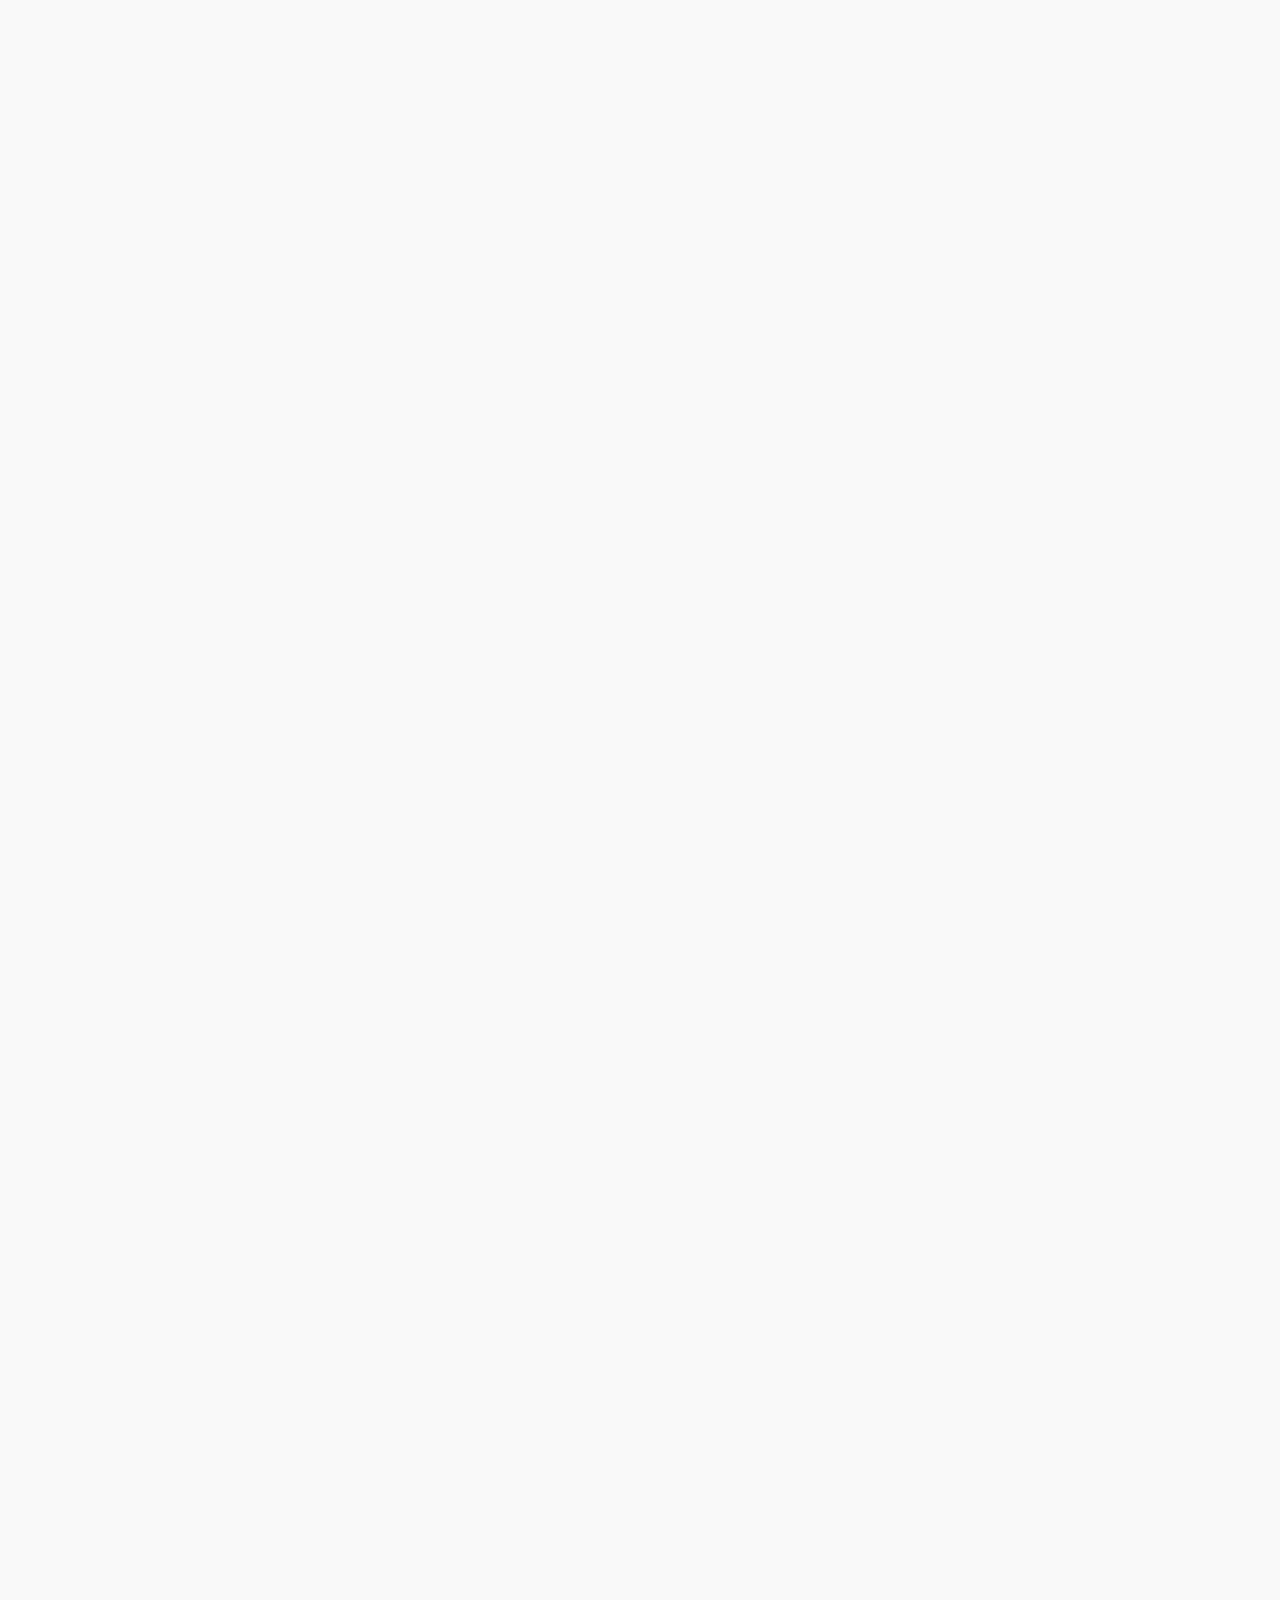
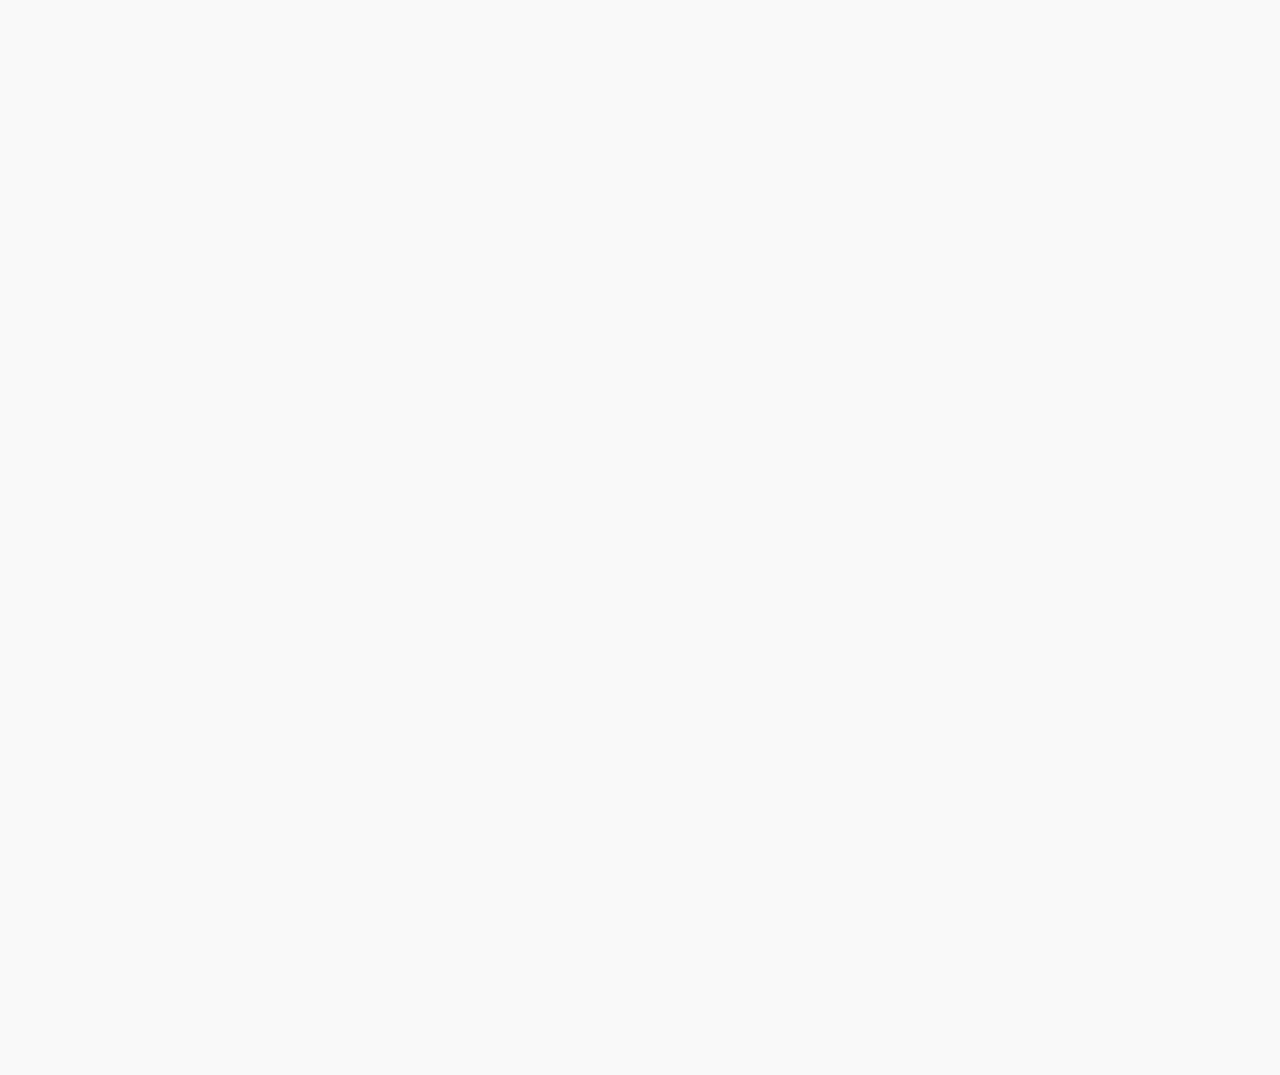
==== index.html @ 4d065728 "add" ====
<!DOCTYPE html>
<html lang="en-US">
<head>
	<meta charset="UTF-8">
			<title>vicky</title>
		<meta name="viewport" content="width=device-width, initial-scale=1">
<meta name="robots" content="max-image-preview:large">
<title>vicky</title>
<link rel="alternate" type="application/rss+xml" title="vicky &raquo; Feed" href="https://digiweb.pages.dev/feed/">
<link rel="alternate" type="application/rss+xml" title="vicky &raquo; Comments Feed" href="https://digiweb.pages.dev/comments/feed/">
<link rel="alternate" type="application/rss+xml" title="vicky &raquo; Sample Page Comments Feed" href="https://digiweb.pages.dev/sample-page/feed/">
<script>
window._wpemojiSettings = {"baseUrl":"https:\/\/s.w.org\/images\/core\/emoji\/14.0.0\/72x72\/","ext":".png","svgUrl":"https:\/\/s.w.org\/images\/core\/emoji\/14.0.0\/svg\/","svgExt":".svg","source":{"concatemoji":"https:\/\/digiweb.pages.dev\/wp-includes\/js\/wp-emoji-release.min.js?ver=6.4.3"}};
/*! This file is auto-generated */
!function(i,n){var o,s,e;function c(e){try{var t={supportTests:e,timestamp:(new Date).valueOf()};sessionStorage.setItem(o,JSON.stringify(t))}catch(e){}}function p(e,t,n){e.clearRect(0,0,e.canvas.width,e.canvas.height),e.fillText(t,0,0);var t=new Uint32Array(e.getImageData(0,0,e.canvas.width,e.canvas.height).data),r=(e.clearRect(0,0,e.canvas.width,e.canvas.height),e.fillText(n,0,0),new Uint32Array(e.getImageData(0,0,e.canvas.width,e.canvas.height).data));return t.every(function(e,t){return e===r[t]})}function u(e,t,n){switch(t){case"flag":return n(e,"🏳️‍⚧️","🏳️​⚧️")?!1:!n(e,"🇺🇳","🇺​🇳")&&!n(e,"🏴󠁧󠁢󠁥󠁮󠁧󠁿","🏴​󠁧​󠁢​󠁥​󠁮​󠁧​󠁿");case"emoji":return!n(e,"🫱🏻‍🫲🏿","🫱🏻​🫲🏿")}return!1}function f(e,t,n){var r="undefined"!=typeof WorkerGlobalScope&&self instanceof WorkerGlobalScope?new OffscreenCanvas(300,150):i.createElement("canvas"),a=r.getContext("2d",{willReadFrequently:!0}),o=(a.textBaseline="top",a.font="600 32px Arial",{});return e.forEach(function(e){o[e]=t(a,e,n)}),o}function t(e){var t=i.createElement("script");t.src=e,t.defer=!0,i.head.appendChild(t)}"undefined"!=typeof Promise&&(o="wpEmojiSettingsSupports",s=["flag","emoji"],n.supports={everything:!0,everythingExceptFlag:!0},e=new Promise(function(e){i.addEventListener("DOMContentLoaded",e,{once:!0})}),new Promise(function(t){var n=function(){try{var e=JSON.parse(sessionStorage.getItem(o));if("object"==typeof e&&"number"==typeof e.timestamp&&(new Date).valueOf()<e.timestamp+604800&&"object"==typeof e.supportTests)return e.supportTests}catch(e){}return null}();if(!n){if("undefined"!=typeof Worker&&"undefined"!=typeof OffscreenCanvas&&"undefined"!=typeof URL&&URL.createObjectURL&&"undefined"!=typeof Blob)try{var e="postMessage("+f.toString()+"("+[JSON.stringify(s),u.toString(),p.toString()].join(",")+"));",r=new Blob([e],{type:"text/javascript"}),a=new Worker(URL.createObjectURL(r),{name:"wpTestEmojiSupports"});return void(a.onmessage=function(e){c(n=e.data),a.terminate(),t(n)})}catch(e){}c(n=f(s,u,p))}t(n)}).then(function(e){for(var t in e)n.supports[t]=e[t],n.supports.everything=n.supports.everything&&n.supports[t],"flag"!==t&&(n.supports.everythingExceptFlag=n.supports.everythingExceptFlag&&n.supports[t]);n.supports.everythingExceptFlag=n.supports.everythingExceptFlag&&!n.supports.flag,n.DOMReady=!1,n.readyCallback=function(){n.DOMReady=!0}}).then(function(){return e}).then(function(){var e;n.supports.everything||(n.readyCallback(),(e=n.source||{}).concatemoji?t(e.concatemoji):e.wpemoji&&e.twemoji&&(t(e.twemoji),t(e.wpemoji)))}))}((window,document),window._wpemojiSettings);
</script>
<style id="wp-emoji-styles-inline-css">img.wp-smiley, img.emoji {
		display: inline !important;
		border: none !important;
		box-shadow: none !important;
		height: 1em !important;
		width: 1em !important;
		margin: 0 0.07em !important;
		vertical-align: -0.1em !important;
		background: none !important;
		padding: 0 !important;
	}</style>
<style id="wp-block-library-inline-css">:root{--wp-admin-theme-color:#007cba;--wp-admin-theme-color--rgb:0,124,186;--wp-admin-theme-color-darker-10:#006ba1;--wp-admin-theme-color-darker-10--rgb:0,107,161;--wp-admin-theme-color-darker-20:#005a87;--wp-admin-theme-color-darker-20--rgb:0,90,135;--wp-admin-border-width-focus:2px;--wp-block-synced-color:#7a00df;--wp-block-synced-color--rgb:122,0,223}@media (min-resolution:192dpi){:root{--wp-admin-border-width-focus:1.5px}}.wp-element-button{cursor:pointer}:root{--wp--preset--font-size--normal:16px;--wp--preset--font-size--huge:42px}:root .has-very-light-gray-background-color{background-color:#eee}:root .has-very-dark-gray-background-color{background-color:#313131}:root .has-very-light-gray-color{color:#eee}:root .has-very-dark-gray-color{color:#313131}:root .has-vivid-green-cyan-to-vivid-cyan-blue-gradient-background{background:linear-gradient(135deg,#00d084,#0693e3)}:root .has-purple-crush-gradient-background{background:linear-gradient(135deg,#34e2e4,#4721fb 50%,#ab1dfe)}:root .has-hazy-dawn-gradient-background{background:linear-gradient(135deg,#faaca8,#dad0ec)}:root .has-subdued-olive-gradient-background{background:linear-gradient(135deg,#fafae1,#67a671)}:root .has-atomic-cream-gradient-background{background:linear-gradient(135deg,#fdd79a,#004a59)}:root .has-nightshade-gradient-background{background:linear-gradient(135deg,#330968,#31cdcf)}:root .has-midnight-gradient-background{background:linear-gradient(135deg,#020381,#2874fc)}.has-regular-font-size{font-size:1em}.has-larger-font-size{font-size:2.625em}.has-normal-font-size{font-size:var(--wp--preset--font-size--normal)}.has-huge-font-size{font-size:var(--wp--preset--font-size--huge)}.has-text-align-center{text-align:center}.has-text-align-left{text-align:left}.has-text-align-right{text-align:right}#end-resizable-editor-section{display:none}.aligncenter{clear:both}.items-justified-left{justify-content:flex-start}.items-justified-center{justify-content:center}.items-justified-right{justify-content:flex-end}.items-justified-space-between{justify-content:space-between}.screen-reader-text{clip:rect(1px,1px,1px,1px);word-wrap:normal!important;border:0;-webkit-clip-path:inset(50%);clip-path:inset(50%);height:1px;margin:-1px;overflow:hidden;padding:0;position:absolute;width:1px}.screen-reader-text:focus{clip:auto!important;background-color:#ddd;-webkit-clip-path:none;clip-path:none;color:#444;display:block;font-size:1em;height:auto;left:5px;line-height:normal;padding:15px 23px 14px;text-decoration:none;top:5px;width:auto;z-index:100000}html :where(.has-border-color){border-style:solid}html :where([style*=border-top-color]){border-top-style:solid}html :where([style*=border-right-color]){border-right-style:solid}html :where([style*=border-bottom-color]){border-bottom-style:solid}html :where([style*=border-left-color]){border-left-style:solid}html :where([style*=border-width]){border-style:solid}html :where([style*=border-top-width]){border-top-style:solid}html :where([style*=border-right-width]){border-right-style:solid}html :where([style*=border-bottom-width]){border-bottom-style:solid}html :where([style*=border-left-width]){border-left-style:solid}html :where(img[class*=wp-image-]){height:auto;max-width:100%}:where(figure){margin:0 0 1em}html :where(.is-position-sticky){--wp-admin--admin-bar--position-offset:var(--wp-admin--admin-bar--height,0px)}@media screen and (max-width:600px){html :where(.is-position-sticky){--wp-admin--admin-bar--position-offset:0px}}</style>
<style id="global-styles-inline-css">body{--wp--preset--color--black: #000000;--wp--preset--color--cyan-bluish-gray: #abb8c3;--wp--preset--color--white: #ffffff;--wp--preset--color--pale-pink: #f78da7;--wp--preset--color--vivid-red: #cf2e2e;--wp--preset--color--luminous-vivid-orange: #ff6900;--wp--preset--color--luminous-vivid-amber: #fcb900;--wp--preset--color--light-green-cyan: #7bdcb5;--wp--preset--color--vivid-green-cyan: #00d084;--wp--preset--color--pale-cyan-blue: #8ed1fc;--wp--preset--color--vivid-cyan-blue: #0693e3;--wp--preset--color--vivid-purple: #9b51e0;--wp--preset--color--base: #f9f9f9;--wp--preset--color--base-2: #ffffff;--wp--preset--color--contrast: #111111;--wp--preset--color--contrast-2: #636363;--wp--preset--color--contrast-3: #A4A4A4;--wp--preset--color--accent: #cfcabe;--wp--preset--color--accent-2: #c2a990;--wp--preset--color--accent-3: #d8613c;--wp--preset--color--accent-4: #b1c5a4;--wp--preset--color--accent-5: #b5bdbc;--wp--preset--gradient--vivid-cyan-blue-to-vivid-purple: linear-gradient(135deg,rgba(6,147,227,1) 0%,rgb(155,81,224) 100%);--wp--preset--gradient--light-green-cyan-to-vivid-green-cyan: linear-gradient(135deg,rgb(122,220,180) 0%,rgb(0,208,130) 100%);--wp--preset--gradient--luminous-vivid-amber-to-luminous-vivid-orange: linear-gradient(135deg,rgba(252,185,0,1) 0%,rgba(255,105,0,1) 100%);--wp--preset--gradient--luminous-vivid-orange-to-vivid-red: linear-gradient(135deg,rgba(255,105,0,1) 0%,rgb(207,46,46) 100%);--wp--preset--gradient--very-light-gray-to-cyan-bluish-gray: linear-gradient(135deg,rgb(238,238,238) 0%,rgb(169,184,195) 100%);--wp--preset--gradient--cool-to-warm-spectrum: linear-gradient(135deg,rgb(74,234,220) 0%,rgb(151,120,209) 20%,rgb(207,42,186) 40%,rgb(238,44,130) 60%,rgb(251,105,98) 80%,rgb(254,248,76) 100%);--wp--preset--gradient--blush-light-purple: linear-gradient(135deg,rgb(255,206,236) 0%,rgb(152,150,240) 100%);--wp--preset--gradient--blush-bordeaux: linear-gradient(135deg,rgb(254,205,165) 0%,rgb(254,45,45) 50%,rgb(107,0,62) 100%);--wp--preset--gradient--luminous-dusk: linear-gradient(135deg,rgb(255,203,112) 0%,rgb(199,81,192) 50%,rgb(65,88,208) 100%);--wp--preset--gradient--pale-ocean: linear-gradient(135deg,rgb(255,245,203) 0%,rgb(182,227,212) 50%,rgb(51,167,181) 100%);--wp--preset--gradient--electric-grass: linear-gradient(135deg,rgb(202,248,128) 0%,rgb(113,206,126) 100%);--wp--preset--gradient--midnight: linear-gradient(135deg,rgb(2,3,129) 0%,rgb(40,116,252) 100%);--wp--preset--gradient--gradient-1: linear-gradient(to bottom, #cfcabe 0%, #F9F9F9 100%);--wp--preset--gradient--gradient-2: linear-gradient(to bottom, #C2A990 0%, #F9F9F9 100%);--wp--preset--gradient--gradient-3: linear-gradient(to bottom, #D8613C 0%, #F9F9F9 100%);--wp--preset--gradient--gradient-4: linear-gradient(to bottom, #B1C5A4 0%, #F9F9F9 100%);--wp--preset--gradient--gradient-5: linear-gradient(to bottom, #B5BDBC 0%, #F9F9F9 100%);--wp--preset--gradient--gradient-6: linear-gradient(to bottom, #A4A4A4 0%, #F9F9F9 100%);--wp--preset--gradient--gradient-7: linear-gradient(to bottom, #cfcabe 50%, #F9F9F9 50%);--wp--preset--gradient--gradient-8: linear-gradient(to bottom, #C2A990 50%, #F9F9F9 50%);--wp--preset--gradient--gradient-9: linear-gradient(to bottom, #D8613C 50%, #F9F9F9 50%);--wp--preset--gradient--gradient-10: linear-gradient(to bottom, #B1C5A4 50%, #F9F9F9 50%);--wp--preset--gradient--gradient-11: linear-gradient(to bottom, #B5BDBC 50%, #F9F9F9 50%);--wp--preset--gradient--gradient-12: linear-gradient(to bottom, #A4A4A4 50%, #F9F9F9 50%);--wp--preset--font-size--small: 0.9rem;--wp--preset--font-size--medium: 1.05rem;--wp--preset--font-size--large: clamp(1.39rem, 1.39rem + ((1vw - 0.2rem) * 0.767), 1.85rem);--wp--preset--font-size--x-large: clamp(1.85rem, 1.85rem + ((1vw - 0.2rem) * 1.083), 2.5rem);--wp--preset--font-size--xx-large: clamp(2.5rem, 2.5rem + ((1vw - 0.2rem) * 1.283), 3.27rem);--wp--preset--font-family--body: "Inter", sans-serif;--wp--preset--font-family--heading: Cardo;--wp--preset--font-family--system-sans-serif: -apple-system, BlinkMacSystemFont, avenir next, avenir, segoe ui, helvetica neue, helvetica, Cantarell, Ubuntu, roboto, noto, arial, sans-serif;--wp--preset--font-family--system-serif: Iowan Old Style, Apple Garamond, Baskerville, Times New Roman, Droid Serif, Times, Source Serif Pro, serif, Apple Color Emoji, Segoe UI Emoji, Segoe UI Symbol;--wp--preset--spacing--10: 1rem;--wp--preset--spacing--20: min(1.5rem, 2vw);--wp--preset--spacing--30: min(2.5rem, 3vw);--wp--preset--spacing--40: min(4rem, 5vw);--wp--preset--spacing--50: min(6.5rem, 8vw);--wp--preset--spacing--60: min(10.5rem, 13vw);--wp--preset--shadow--natural: 6px 6px 9px rgba(0, 0, 0, 0.2);--wp--preset--shadow--deep: 12px 12px 50px rgba(0, 0, 0, 0.4);--wp--preset--shadow--sharp: 6px 6px 0px rgba(0, 0, 0, 0.2);--wp--preset--shadow--outlined: 6px 6px 0px -3px rgba(255, 255, 255, 1), 6px 6px rgba(0, 0, 0, 1);--wp--preset--shadow--crisp: 6px 6px 0px rgba(0, 0, 0, 1);}body { margin: 0;--wp--style--global--content-size: 620px;--wp--style--global--wide-size: 1280px; }.wp-site-blocks { padding-top: var(--wp--style--root--padding-top); padding-bottom: var(--wp--style--root--padding-bottom); }.has-global-padding { padding-right: var(--wp--style--root--padding-right); padding-left: var(--wp--style--root--padding-left); }.has-global-padding :where(.has-global-padding:not(.wp-block-block)) { padding-right: 0; padding-left: 0; }.has-global-padding > .alignfull { margin-right: calc(var(--wp--style--root--padding-right) * -1); margin-left: calc(var(--wp--style--root--padding-left) * -1); }.has-global-padding :where(.has-global-padding:not(.wp-block-block)) > .alignfull { margin-right: 0; margin-left: 0; }.has-global-padding > .alignfull:where(:not(.has-global-padding):not(.is-layout-flex):not(.is-layout-grid)) > :where([class*="wp-block-"]:not(.alignfull):not([class*="__"]),p,h1,h2,h3,h4,h5,h6,ul,ol) { padding-right: var(--wp--style--root--padding-right); padding-left: var(--wp--style--root--padding-left); }.has-global-padding :where(.has-global-padding) > .alignfull:where(:not(.has-global-padding)) > :where([class*="wp-block-"]:not(.alignfull):not([class*="__"]),p,h1,h2,h3,h4,h5,h6,ul,ol) { padding-right: 0; padding-left: 0; }.wp-site-blocks > .alignleft { float: left; margin-right: 2em; }.wp-site-blocks > .alignright { float: right; margin-left: 2em; }.wp-site-blocks > .aligncenter { justify-content: center; margin-left: auto; margin-right: auto; }:where(.wp-site-blocks) > * { margin-block-start: 1.2rem; margin-block-end: 0; }:where(.wp-site-blocks) > :first-child:first-child { margin-block-start: 0; }:where(.wp-site-blocks) > :last-child:last-child { margin-block-end: 0; }body { --wp--style--block-gap: 1.2rem; }:where(body .is-layout-flow)  > :first-child:first-child{margin-block-start: 0;}:where(body .is-layout-flow)  > :last-child:last-child{margin-block-end: 0;}:where(body .is-layout-flow)  > *{margin-block-start: 1.2rem;margin-block-end: 0;}:where(body .is-layout-constrained)  > :first-child:first-child{margin-block-start: 0;}:where(body .is-layout-constrained)  > :last-child:last-child{margin-block-end: 0;}:where(body .is-layout-constrained)  > *{margin-block-start: 1.2rem;margin-block-end: 0;}:where(body .is-layout-flex) {gap: 1.2rem;}:where(body .is-layout-grid) {gap: 1.2rem;}body .is-layout-flow > .alignleft{float: left;margin-inline-start: 0;margin-inline-end: 2em;}body .is-layout-flow > .alignright{float: right;margin-inline-start: 2em;margin-inline-end: 0;}body .is-layout-flow > .aligncenter{margin-left: auto !important;margin-right: auto !important;}body .is-layout-constrained > .alignleft{float: left;margin-inline-start: 0;margin-inline-end: 2em;}body .is-layout-constrained > .alignright{float: right;margin-inline-start: 2em;margin-inline-end: 0;}body .is-layout-constrained > .aligncenter{margin-left: auto !important;margin-right: auto !important;}body .is-layout-constrained > :where(:not(.alignleft):not(.alignright):not(.alignfull)){max-width: var(--wp--style--global--content-size);margin-left: auto !important;margin-right: auto !important;}body .is-layout-constrained > .alignwide{max-width: var(--wp--style--global--wide-size);}body .is-layout-flex{display: flex;}body .is-layout-flex{flex-wrap: wrap;align-items: center;}body .is-layout-flex > *{margin: 0;}body .is-layout-grid{display: grid;}body .is-layout-grid > *{margin: 0;}body{background-color: var(--wp--preset--color--base);color: var(--wp--preset--color--contrast);font-family: var(--wp--preset--font-family--body);font-size: var(--wp--preset--font-size--medium);font-style: normal;font-weight: 400;line-height: 1.55;--wp--style--root--padding-top: 0px;--wp--style--root--padding-right: var(--wp--preset--spacing--50);--wp--style--root--padding-bottom: 0px;--wp--style--root--padding-left: var(--wp--preset--spacing--50);}a:where(:not(.wp-element-button)){color: var(--wp--preset--color--contrast);text-decoration: underline;}a:where(:not(.wp-element-button)):hover{text-decoration: none;}h1, h2, h3, h4, h5, h6{color: var(--wp--preset--color--contrast);font-family: var(--wp--preset--font-family--heading);font-weight: 400;line-height: 1.2;}h1{font-size: var(--wp--preset--font-size--xx-large);line-height: 1.15;}h2{font-size: var(--wp--preset--font-size--x-large);}h3{font-size: var(--wp--preset--font-size--large);}h4{font-size: clamp(1.1rem, 1.1rem + ((1vw - 0.2rem) * 0.767), 1.5rem);}h5{font-size: var(--wp--preset--font-size--medium);}h6{font-size: var(--wp--preset--font-size--small);}.wp-element-button, .wp-block-button__link{background-color: var(--wp--preset--color--contrast);border-radius: .33rem;border-color: var(--wp--preset--color--contrast);border-width: 0;color: var(--wp--preset--color--base);font-family: inherit;font-size: var(--wp--preset--font-size--small);font-style: normal;font-weight: 500;line-height: inherit;padding-top: 0.6rem;padding-right: 1rem;padding-bottom: 0.6rem;padding-left: 1rem;text-decoration: none;}.wp-element-button:hover, .wp-block-button__link:hover{background-color: var(--wp--preset--color--contrast-2);border-color: var(--wp--preset--color--contrast-2);color: var(--wp--preset--color--base);}.wp-element-button:focus, .wp-block-button__link:focus{background-color: var(--wp--preset--color--contrast-2);border-color: var(--wp--preset--color--contrast-2);color: var(--wp--preset--color--base);outline-color: var(--wp--preset--color--contrast);outline-offset: 2px;outline-style: dotted;outline-width: 1px;}.wp-element-button:active, .wp-block-button__link:active{background-color: var(--wp--preset--color--contrast);color: var(--wp--preset--color--base);}.wp-element-caption, .wp-block-audio figcaption, .wp-block-embed figcaption, .wp-block-gallery figcaption, .wp-block-image figcaption, .wp-block-table figcaption, .wp-block-video figcaption{color: var(--wp--preset--color--contrast-2);font-family: var(--wp--preset--font-family--body);font-size: 0.8rem;}.has-black-color{color: var(--wp--preset--color--black) !important;}.has-cyan-bluish-gray-color{color: var(--wp--preset--color--cyan-bluish-gray) !important;}.has-white-color{color: var(--wp--preset--color--white) !important;}.has-pale-pink-color{color: var(--wp--preset--color--pale-pink) !important;}.has-vivid-red-color{color: var(--wp--preset--color--vivid-red) !important;}.has-luminous-vivid-orange-color{color: var(--wp--preset--color--luminous-vivid-orange) !important;}.has-luminous-vivid-amber-color{color: var(--wp--preset--color--luminous-vivid-amber) !important;}.has-light-green-cyan-color{color: var(--wp--preset--color--light-green-cyan) !important;}.has-vivid-green-cyan-color{color: var(--wp--preset--color--vivid-green-cyan) !important;}.has-pale-cyan-blue-color{color: var(--wp--preset--color--pale-cyan-blue) !important;}.has-vivid-cyan-blue-color{color: var(--wp--preset--color--vivid-cyan-blue) !important;}.has-vivid-purple-color{color: var(--wp--preset--color--vivid-purple) !important;}.has-base-color{color: var(--wp--preset--color--base) !important;}.has-base-2-color{color: var(--wp--preset--color--base-2) !important;}.has-contrast-color{color: var(--wp--preset--color--contrast) !important;}.has-contrast-2-color{color: var(--wp--preset--color--contrast-2) !important;}.has-contrast-3-color{color: var(--wp--preset--color--contrast-3) !important;}.has-accent-color{color: var(--wp--preset--color--accent) !important;}.has-accent-2-color{color: var(--wp--preset--color--accent-2) !important;}.has-accent-3-color{color: var(--wp--preset--color--accent-3) !important;}.has-accent-4-color{color: var(--wp--preset--color--accent-4) !important;}.has-accent-5-color{color: var(--wp--preset--color--accent-5) !important;}.has-black-background-color{background-color: var(--wp--preset--color--black) !important;}.has-cyan-bluish-gray-background-color{background-color: var(--wp--preset--color--cyan-bluish-gray) !important;}.has-white-background-color{background-color: var(--wp--preset--color--white) !important;}.has-pale-pink-background-color{background-color: var(--wp--preset--color--pale-pink) !important;}.has-vivid-red-background-color{background-color: var(--wp--preset--color--vivid-red) !important;}.has-luminous-vivid-orange-background-color{background-color: var(--wp--preset--color--luminous-vivid-orange) !important;}.has-luminous-vivid-amber-background-color{background-color: var(--wp--preset--color--luminous-vivid-amber) !important;}.has-light-green-cyan-background-color{background-color: var(--wp--preset--color--light-green-cyan) !important;}.has-vivid-green-cyan-background-color{background-color: var(--wp--preset--color--vivid-green-cyan) !important;}.has-pale-cyan-blue-background-color{background-color: var(--wp--preset--color--pale-cyan-blue) !important;}.has-vivid-cyan-blue-background-color{background-color: var(--wp--preset--color--vivid-cyan-blue) !important;}.has-vivid-purple-background-color{background-color: var(--wp--preset--color--vivid-purple) !important;}.has-base-background-color{background-color: var(--wp--preset--color--base) !important;}.has-base-2-background-color{background-color: var(--wp--preset--color--base-2) !important;}.has-contrast-background-color{background-color: var(--wp--preset--color--contrast) !important;}.has-contrast-2-background-color{background-color: var(--wp--preset--color--contrast-2) !important;}.has-contrast-3-background-color{background-color: var(--wp--preset--color--contrast-3) !important;}.has-accent-background-color{background-color: var(--wp--preset--color--accent) !important;}.has-accent-2-background-color{background-color: var(--wp--preset--color--accent-2) !important;}.has-accent-3-background-color{background-color: var(--wp--preset--color--accent-3) !important;}.has-accent-4-background-color{background-color: var(--wp--preset--color--accent-4) !important;}.has-accent-5-background-color{background-color: var(--wp--preset--color--accent-5) !important;}.has-black-border-color{border-color: var(--wp--preset--color--black) !important;}.has-cyan-bluish-gray-border-color{border-color: var(--wp--preset--color--cyan-bluish-gray) !important;}.has-white-border-color{border-color: var(--wp--preset--color--white) !important;}.has-pale-pink-border-color{border-color: var(--wp--preset--color--pale-pink) !important;}.has-vivid-red-border-color{border-color: var(--wp--preset--color--vivid-red) !important;}.has-luminous-vivid-orange-border-color{border-color: var(--wp--preset--color--luminous-vivid-orange) !important;}.has-luminous-vivid-amber-border-color{border-color: var(--wp--preset--color--luminous-vivid-amber) !important;}.has-light-green-cyan-border-color{border-color: var(--wp--preset--color--light-green-cyan) !important;}.has-vivid-green-cyan-border-color{border-color: var(--wp--preset--color--vivid-green-cyan) !important;}.has-pale-cyan-blue-border-color{border-color: var(--wp--preset--color--pale-cyan-blue) !important;}.has-vivid-cyan-blue-border-color{border-color: var(--wp--preset--color--vivid-cyan-blue) !important;}.has-vivid-purple-border-color{border-color: var(--wp--preset--color--vivid-purple) !important;}.has-base-border-color{border-color: var(--wp--preset--color--base) !important;}.has-base-2-border-color{border-color: var(--wp--preset--color--base-2) !important;}.has-contrast-border-color{border-color: var(--wp--preset--color--contrast) !important;}.has-contrast-2-border-color{border-color: var(--wp--preset--color--contrast-2) !important;}.has-contrast-3-border-color{border-color: var(--wp--preset--color--contrast-3) !important;}.has-accent-border-color{border-color: var(--wp--preset--color--accent) !important;}.has-accent-2-border-color{border-color: var(--wp--preset--color--accent-2) !important;}.has-accent-3-border-color{border-color: var(--wp--preset--color--accent-3) !important;}.has-accent-4-border-color{border-color: var(--wp--preset--color--accent-4) !important;}.has-accent-5-border-color{border-color: var(--wp--preset--color--accent-5) !important;}.has-vivid-cyan-blue-to-vivid-purple-gradient-background{background: var(--wp--preset--gradient--vivid-cyan-blue-to-vivid-purple) !important;}.has-light-green-cyan-to-vivid-green-cyan-gradient-background{background: var(--wp--preset--gradient--light-green-cyan-to-vivid-green-cyan) !important;}.has-luminous-vivid-amber-to-luminous-vivid-orange-gradient-background{background: var(--wp--preset--gradient--luminous-vivid-amber-to-luminous-vivid-orange) !important;}.has-luminous-vivid-orange-to-vivid-red-gradient-background{background: var(--wp--preset--gradient--luminous-vivid-orange-to-vivid-red) !important;}.has-very-light-gray-to-cyan-bluish-gray-gradient-background{background: var(--wp--preset--gradient--very-light-gray-to-cyan-bluish-gray) !important;}.has-cool-to-warm-spectrum-gradient-background{background: var(--wp--preset--gradient--cool-to-warm-spectrum) !important;}.has-blush-light-purple-gradient-background{background: var(--wp--preset--gradient--blush-light-purple) !important;}.has-blush-bordeaux-gradient-background{background: var(--wp--preset--gradient--blush-bordeaux) !important;}.has-luminous-dusk-gradient-background{background: var(--wp--preset--gradient--luminous-dusk) !important;}.has-pale-ocean-gradient-background{background: var(--wp--preset--gradient--pale-ocean) !important;}.has-electric-grass-gradient-background{background: var(--wp--preset--gradient--electric-grass) !important;}.has-midnight-gradient-background{background: var(--wp--preset--gradient--midnight) !important;}.has-gradient-1-gradient-background{background: var(--wp--preset--gradient--gradient-1) !important;}.has-gradient-2-gradient-background{background: var(--wp--preset--gradient--gradient-2) !important;}.has-gradient-3-gradient-background{background: var(--wp--preset--gradient--gradient-3) !important;}.has-gradient-4-gradient-background{background: var(--wp--preset--gradient--gradient-4) !important;}.has-gradient-5-gradient-background{background: var(--wp--preset--gradient--gradient-5) !important;}.has-gradient-6-gradient-background{background: var(--wp--preset--gradient--gradient-6) !important;}.has-gradient-7-gradient-background{background: var(--wp--preset--gradient--gradient-7) !important;}.has-gradient-8-gradient-background{background: var(--wp--preset--gradient--gradient-8) !important;}.has-gradient-9-gradient-background{background: var(--wp--preset--gradient--gradient-9) !important;}.has-gradient-10-gradient-background{background: var(--wp--preset--gradient--gradient-10) !important;}.has-gradient-11-gradient-background{background: var(--wp--preset--gradient--gradient-11) !important;}.has-gradient-12-gradient-background{background: var(--wp--preset--gradient--gradient-12) !important;}.has-small-font-size{font-size: var(--wp--preset--font-size--small) !important;}.has-medium-font-size{font-size: var(--wp--preset--font-size--medium) !important;}.has-large-font-size{font-size: var(--wp--preset--font-size--large) !important;}.has-x-large-font-size{font-size: var(--wp--preset--font-size--x-large) !important;}.has-xx-large-font-size{font-size: var(--wp--preset--font-size--xx-large) !important;}.has-body-font-family{font-family: var(--wp--preset--font-family--body) !important;}.has-heading-font-family{font-family: var(--wp--preset--font-family--heading) !important;}.has-system-sans-serif-font-family{font-family: var(--wp--preset--font-family--system-sans-serif) !important;}.has-system-serif-font-family{font-family: var(--wp--preset--font-family--system-serif) !important;}
.wp-block-calendar.wp-block-calendar table:where(:not(.has-text-color)) th{background-color:var(--wp--preset--color--contrast-2);color:var(--wp--preset--color--base);border-color:var(--wp--preset--color--contrast-2)}.wp-block-calendar table:where(:not(.has-text-color)) td{border-color:var(--wp--preset--color--contrast-2)}.wp-block-categories{}.wp-block-categories{list-style-type:none;}.wp-block-categories li{margin-bottom: 0.5rem;}.wp-block-post-comments-form{}.wp-block-post-comments-form textarea, .wp-block-post-comments-form input{border-radius:.33rem}.wp-block-loginout{}.wp-block-loginout input{border-radius:.33rem;padding:calc(0.667em + 2px);border:1px solid #949494;}.wp-block-post-terms{}.wp-block-post-terms .wp-block-post-terms__prefix{color: var(--wp--preset--color--contrast-2);}.wp-block-query-title{}.wp-block-query-title span{font-style: italic;}.wp-block-quote{}.wp-block-quote :where(p){margin-block-start:0;margin-block-end:calc(var(--wp--preset--spacing--10) + 0.5rem);}.wp-block-quote :where(:last-child){margin-block-end:0;}.wp-block-quote.has-text-align-right.is-style-plain, .rtl .is-style-plain.wp-block-quote:not(.has-text-align-center):not(.has-text-align-left){border-width: 0 2px 0 0;padding-left:calc(var(--wp--preset--spacing--20) + 0.5rem);padding-right:calc(var(--wp--preset--spacing--20) + 0.5rem);}.wp-block-quote.has-text-align-left.is-style-plain, body:not(.rtl) .is-style-plain.wp-block-quote:not(.has-text-align-center):not(.has-text-align-right){border-width: 0 0 0 2px;padding-left:calc(var(--wp--preset--spacing--20) + 0.5rem);padding-right:calc(var(--wp--preset--spacing--20) + 0.5rem)}.wp-block-search{}.wp-block-search .wp-block-search__input{border-radius:.33rem}.wp-block-separator{}.wp-block-separator:not(.is-style-wide):not(.is-style-dots):not(.alignwide):not(.alignfull){width: var(--wp--preset--spacing--60)}</style>
<style id="wp-block-template-skip-link-inline-css">.skip-link.screen-reader-text {
			border: 0;
			clip: rect(1px,1px,1px,1px);
			clip-path: inset(50%);
			height: 1px;
			margin: -1px;
			overflow: hidden;
			padding: 0;
			position: absolute !important;
			width: 1px;
			word-wrap: normal !important;
		}

		.skip-link.screen-reader-text:focus {
			background-color: #eee;
			clip: auto !important;
			clip-path: none;
			color: #444;
			display: block;
			font-size: 1em;
			height: auto;
			left: 5px;
			line-height: normal;
			padding: 15px 23px 14px;
			text-decoration: none;
			top: 5px;
			width: auto;
			z-index: 100000;
		}</style>
<link rel="stylesheet" id="elementor-frontend-css" href="https://digiweb.pages.dev/wp-content/plugins/elementor/assets/css/frontend-lite.min.css?ver=3.20.1" media="all">
<link rel="stylesheet" id="swiper-css" href="https://digiweb.pages.dev/wp-content/plugins/elementor/assets/lib/swiper/v8/css/swiper.min.css?ver=8.4.5" media="all">
<link rel="stylesheet" id="elementor-post-79-css" href="https://digiweb.pages.dev/wp-content/uploads/elementor/css/post-79.css?ver=1710842278" media="all">
<link rel="stylesheet" id="elementor-global-css" href="https://digiweb.pages.dev/wp-content/uploads/elementor/css/global.css?ver=1710842586" media="all">
<link rel="stylesheet" id="elementor-post-2-css" href="https://digiweb.pages.dev/wp-content/uploads/elementor/css/post-2.css?ver=1710842586" media="all">
<link rel="stylesheet" id="google-fonts-1-css" href="https://fonts.googleapis.com/css?family=Roboto%3A100%2C100italic%2C200%2C200italic%2C300%2C300italic%2C400%2C400italic%2C500%2C500italic%2C600%2C600italic%2C700%2C700italic%2C800%2C800italic%2C900%2C900italic%7CRoboto+Slab%3A100%2C100italic%2C200%2C200italic%2C300%2C300italic%2C400%2C400italic%2C500%2C500italic%2C600%2C600italic%2C700%2C700italic%2C800%2C800italic%2C900%2C900italic&#038;display=swap&#038;ver=6.4.3" media="all">
<link rel="preconnect" href="https://fonts.gstatic.com/" crossorigin>
<link rel="https://api.w.org/" href="https://digiweb.pages.dev/wp-json/">
<link rel="alternate" type="application/json" href="https://digiweb.pages.dev/wp-json/wp/v2/pages/2">
<link rel="EditURI" type="application/rsd+xml" title="RSD" href="https://digiweb.pages.dev/xmlrpc.php?rsd">
<meta name="generator" content="WordPress 6.4.3">
<link rel="canonical" href="https://digiweb.pages.dev/">
<link rel="shortlink" href="https://digiweb.pages.dev/">
<link rel="alternate" type="application/json+oembed" href="https://digiweb.pages.dev/wp-json/oembed/1.0/embed?url=https%3A%2F%2Fhttps%3A%2F%2Fdigiweb.pages.dev%2F">
<link rel="alternate" type="text/xml+oembed" href="https://digiweb.pages.dev/wp-json/oembed/1.0/embed?url=https%3A%2F%2Fhttps%3A%2F%2Fdigiweb.pages.dev%2F#038;format=xml">
<meta name="generator" content="Elementor 3.20.1; features: e_optimized_assets_loading, e_optimized_css_loading, e_font_icon_svg, additional_custom_breakpoints, block_editor_assets_optimize, e_image_loading_optimization; settings: css_print_method-external, google_font-enabled, font_display-swap">
<style id="wp-fonts-local">@font-face{font-family:Inter;font-style:normal;font-weight:300 900;font-display:fallback;src:url('https://digiweb.pages.dev/wp-content/themes/twentytwentyfour/assets/fonts/inter/Inter-VariableFont_slnt,wght.woff2') format('woff2');font-stretch:normal;}
@font-face{font-family:Cardo;font-style:normal;font-weight:400;font-display:fallback;src:url('https://digiweb.pages.dev/wp-content/themes/twentytwentyfour/assets/fonts/cardo/cardo_normal_400.woff2') format('woff2');}
@font-face{font-family:Cardo;font-style:italic;font-weight:400;font-display:fallback;src:url('https://digiweb.pages.dev/wp-content/themes/twentytwentyfour/assets/fonts/cardo/cardo_italic_400.woff2') format('woff2');}
@font-face{font-family:Cardo;font-style:normal;font-weight:700;font-display:fallback;src:url('https://digiweb.pages.dev/wp-content/themes/twentytwentyfour/assets/fonts/cardo/cardo_normal_700.woff2') format('woff2');}</style>
	<meta name="viewport" content="width=device-width, initial-scale=1.0, viewport-fit=cover">
</head>
<body class="home page-template page-template-elementor_canvas page page-id-2 wp-embed-responsive elementor-default elementor-template-canvas elementor-kit-79 elementor-page elementor-page-2">
			<div data-elementor-type="wp-page" data-elementor-id="2" class="elementor elementor-2">
				<div class="elementor-element elementor-element-8ff140e e-flex e-con-boxed e-con e-parent" data-id="8ff140e" data-element_type="container" data-core-v316-plus="true">
					<div class="e-con-inner">
				<div class="elementor-element elementor-element-c0fa68d elementor-widget elementor-widget-shortcode" data-id="c0fa68d" data-element_type="widget" data-widget_type="shortcode.default">
				<div class="elementor-widget-container">
					<div class="elementor-shortcode">

<!-- Scrollsequence WP Plugin  -->
<scrollsequence>	

			
  <style>.scrollsequence-pages-wrap {height:100vh}
  	.scrollsequence-page {position:absolute;display:none}

	.gsap-marker-scroller-start {z-index:999999!important;}</style>			
  <noscript> 
	  <style>.scrollsequence-wrap {height:initial!important;}
	  .scrollsequence-pages-wrap {height:initial}
	  .scrollsequence-page {position:relative;opacity:initial;display:block  ;visibility:initial}</style> 
  </noscript>

  <div style="position: fixed;z-index:99999;bottom:50px;left: 100px;background:#383131b0;color:white; padding: 0.5rem; display:none" class="ssq-alert-container" id="ssqalert">
  </div>

			
		<style>.ssq-center-center{
position: absolute;
left: 50%;
top: 50%;
transform: translate(-50%, -50%);
text-shadow: 0 0 8px white;
text-align: center;
}</style>
				
<section class="scrollsequence-wrap ssq-wrap-0 " id="ssq-uid-2-0-6" style=";height: calc(100vh + 1775px);padding:0;margin:0; margin-top:0;margin-bottom:0; width:100%; max-width:initial;box-sizing: border-box;border:-1px dashed blue;">
  	<div class="scrollsequence-sticky" style="position:relative;box-sizing: border-box;">
  		<canvas class="scrollsequence-canvas" style="position:absolute;"></canvas>
		<div class="scrollsequence-pages-wrap" style="position:relative; margin:0; padding:0; box-sizing: border-box;">

		<div class="scrollsequence-page" id="ssq-page-0-0" style="box-sizing: border-box;height:100vh;width:100%;overflow:hidden!important;">
				<div class="ssq-center-center">
<h1 id="heading1">Website Design</h1>
</div>

		</div>  
						
		</div>
	</div>
<!-- .scrollsequence-sticky -->


</section><!-- .scrollsequence-wrap -->
		<script class="scrollsequence-input-script">var ssqInput={};
				ssqInput={"debug":[],"show_footer":false,"show_sidebar":false,"preloadPercentage":"0.12","ssqFyiId":"6","siteUrl":"https:\/\/digiweb.pages.dev"};
				ssqInput.sc=[];
				ssqInput.sc[0]={"ssqId":"6","bodyBgColor":"","imageOpacity":"1","scrub":0.75,"forceFullWidth":1,"zIndex":null,"triggerStart":"1","triggerEnd":"0","canvasDPR":"quality","page":[{"alignX":{"desktop":"0.5","mobile":"0.5"},"alignY":{"desktop":"0.5","mobile":"0.5"},"imgDur":25,"scaleTo":{"desktop":"fill","mobile":"fill"},"animEl":[{"_type":"ssqnce_anim_io","ssqnce_anim_io_id":"#heading1","ssqnce_anim_io_start":"35","ssqnce_anim_io_end":"55","ssqnce_separator_in":"","ssqnce_anim_io_in_list":[{"_type":"ssqnce_anim_io_fade","ssqnce_anim_io_value":"0.5"}],"ssqnce_anim_io_in_duration":"0","ssqnce_separator_out":"","ssqnce_anim_io_out_list":[{"_type":"ssqnce_anim_io_fade","ssqnce_anim_io_value":"0.5"}],"ssqnce_anim_io_out_duration":"0"}],"imagesFull":["https:\/\/digiweb.pages.dev\/wp-content\/uploads\/2024\/03\/ezgif-frame-028.webp","https:\/\/digiweb.pages.dev\/wp-content\/uploads\/2024\/03\/ezgif-frame-029.webp","https:\/\/digiweb.pages.dev\/wp-content\/uploads\/2024\/03\/ezgif-frame-030.webp","https:\/\/digiweb.pages.dev\/wp-content\/uploads\/2024\/03\/ezgif-frame-031.webp","https:\/\/digiweb.pages.dev\/wp-content\/uploads\/2024\/03\/ezgif-frame-032.webp","https:\/\/digiweb.pages.dev\/wp-content\/uploads\/2024\/03\/ezgif-frame-033.webp","https:\/\/digiweb.pages.dev\/wp-content\/uploads\/2024\/03\/ezgif-frame-034.webp","https:\/\/digiweb.pages.dev\/wp-content\/uploads\/2024\/03\/ezgif-frame-035.webp","https:\/\/digiweb.pages.dev\/wp-content\/uploads\/2024\/03\/ezgif-frame-036.webp","https:\/\/digiweb.pages.dev\/wp-content\/uploads\/2024\/03\/ezgif-frame-037.webp","https:\/\/digiweb.pages.dev\/wp-content\/uploads\/2024\/03\/ezgif-frame-038.webp","https:\/\/digiweb.pages.dev\/wp-content\/uploads\/2024\/03\/ezgif-frame-039.webp","https:\/\/digiweb.pages.dev\/wp-content\/uploads\/2024\/03\/ezgif-frame-040.webp","https:\/\/digiweb.pages.dev\/wp-content\/uploads\/2024\/03\/ezgif-frame-041.webp","https:\/\/digiweb.pages.dev\/wp-content\/uploads\/2024\/03\/ezgif-frame-042.webp","https:\/\/digiweb.pages.dev\/wp-content\/uploads\/2024\/03\/ezgif-frame-043.webp","https:\/\/digiweb.pages.dev\/wp-content\/uploads\/2024\/03\/ezgif-frame-044.webp","https:\/\/digiweb.pages.dev\/wp-content\/uploads\/2024\/03\/ezgif-frame-045.webp","https:\/\/digiweb.pages.dev\/wp-content\/uploads\/2024\/03\/ezgif-frame-046.webp","https:\/\/digiweb.pages.dev\/wp-content\/uploads\/2024\/03\/ezgif-frame-047.webp","https:\/\/digiweb.pages.dev\/wp-content\/uploads\/2024\/03\/ezgif-frame-048.webp","https:\/\/digiweb.pages.dev\/wp-content\/uploads\/2024\/03\/ezgif-frame-049.webp","https:\/\/digiweb.pages.dev\/wp-content\/uploads\/2024\/03\/ezgif-frame-050.webp","https:\/\/digiweb.pages.dev\/wp-content\/uploads\/2024\/03\/ezgif-frame-051.webp","https:\/\/digiweb.pages.dev\/wp-content\/uploads\/2024\/03\/ezgif-frame-052.webp","https:\/\/digiweb.pages.dev\/wp-content\/uploads\/2024\/03\/ezgif-frame-053.webp","https:\/\/digiweb.pages.dev\/wp-content\/uploads\/2024\/03\/ezgif-frame-054.webp","https:\/\/digiweb.pages.dev\/wp-content\/uploads\/2024\/03\/ezgif-frame-055.webp","https:\/\/digiweb.pages.dev\/wp-content\/uploads\/2024\/03\/ezgif-frame-056.webp","https:\/\/digiweb.pages.dev\/wp-content\/uploads\/2024\/03\/ezgif-frame-057.webp","https:\/\/digiweb.pages.dev\/wp-content\/uploads\/2024\/03\/ezgif-frame-058.webp","https:\/\/digiweb.pages.dev\/wp-content\/uploads\/2024\/03\/ezgif-frame-059.webp","https:\/\/digiweb.pages.dev\/wp-content\/uploads\/2024\/03\/ezgif-frame-060.webp","https:\/\/digiweb.pages.dev\/wp-content\/uploads\/2024\/03\/ezgif-frame-061.webp","https:\/\/digiweb.pages.dev\/wp-content\/uploads\/2024\/03\/ezgif-frame-062.webp","https:\/\/digiweb.pages.dev\/wp-content\/uploads\/2024\/03\/ezgif-frame-063.webp","https:\/\/digiweb.pages.dev\/wp-content\/uploads\/2024\/03\/ezgif-frame-064.webp","https:\/\/digiweb.pages.dev\/wp-content\/uploads\/2024\/03\/ezgif-frame-065.webp","https:\/\/digiweb.pages.dev\/wp-content\/uploads\/2024\/03\/ezgif-frame-066.webp","https:\/\/digiweb.pages.dev\/wp-content\/uploads\/2024\/03\/ezgif-frame-067.webp","https:\/\/digiweb.pages.dev\/wp-content\/uploads\/2024\/03\/ezgif-frame-068.webp","https:\/\/digiweb.pages.dev\/wp-content\/uploads\/2024\/03\/ezgif-frame-069.webp","https:\/\/digiweb.pages.dev\/wp-content\/uploads\/2024\/03\/ezgif-frame-070.webp","https:\/\/digiweb.pages.dev\/wp-content\/uploads\/2024\/03\/ezgif-frame-071.webp","https:\/\/digiweb.pages.dev\/wp-content\/uploads\/2024\/03\/ezgif-frame-072.webp","https:\/\/digiweb.pages.dev\/wp-content\/uploads\/2024\/03\/ezgif-frame-073.webp","https:\/\/digiweb.pages.dev\/wp-content\/uploads\/2024\/03\/ezgif-frame-074.webp","https:\/\/digiweb.pages.dev\/wp-content\/uploads\/2024\/03\/ezgif-frame-075.webp","https:\/\/digiweb.pages.dev\/wp-content\/uploads\/2024\/03\/ezgif-frame-076.webp","https:\/\/digiweb.pages.dev\/wp-content\/uploads\/2024\/03\/ezgif-frame-077.webp","https:\/\/digiweb.pages.dev\/wp-content\/uploads\/2024\/03\/ezgif-frame-078.webp","https:\/\/digiweb.pages.dev\/wp-content\/uploads\/2024\/03\/ezgif-frame-079.webp","https:\/\/digiweb.pages.dev\/wp-content\/uploads\/2024\/03\/ezgif-frame-080.webp","https:\/\/digiweb.pages.dev\/wp-content\/uploads\/2024\/03\/ezgif-frame-081.webp","https:\/\/digiweb.pages.dev\/wp-content\/uploads\/2024\/03\/ezgif-frame-082.webp","https:\/\/digiweb.pages.dev\/wp-content\/uploads\/2024\/03\/ezgif-frame-083.webp","https:\/\/digiweb.pages.dev\/wp-content\/uploads\/2024\/03\/ezgif-frame-084.webp","https:\/\/digiweb.pages.dev\/wp-content\/uploads\/2024\/03\/ezgif-frame-085.webp","https:\/\/digiweb.pages.dev\/wp-content\/uploads\/2024\/03\/ezgif-frame-086.webp","https:\/\/digiweb.pages.dev\/wp-content\/uploads\/2024\/03\/ezgif-frame-087.webp","https:\/\/digiweb.pages.dev\/wp-content\/uploads\/2024\/03\/ezgif-frame-088.webp","https:\/\/digiweb.pages.dev\/wp-content\/uploads\/2024\/03\/ezgif-frame-089.webp","https:\/\/digiweb.pages.dev\/wp-content\/uploads\/2024\/03\/ezgif-frame-090.webp","https:\/\/digiweb.pages.dev\/wp-content\/uploads\/2024\/03\/ezgif-frame-091.webp","https:\/\/digiweb.pages.dev\/wp-content\/uploads\/2024\/03\/ezgif-frame-092.webp","https:\/\/digiweb.pages.dev\/wp-content\/uploads\/2024\/03\/ezgif-frame-093.webp","https:\/\/digiweb.pages.dev\/wp-content\/uploads\/2024\/03\/ezgif-frame-094.webp","https:\/\/digiweb.pages.dev\/wp-content\/uploads\/2024\/03\/ezgif-frame-095.webp","https:\/\/digiweb.pages.dev\/wp-content\/uploads\/2024\/03\/ezgif-frame-096.webp","https:\/\/digiweb.pages.dev\/wp-content\/uploads\/2024\/03\/ezgif-frame-097.webp","https:\/\/digiweb.pages.dev\/wp-content\/uploads\/2024\/03\/ezgif-frame-098.webp"],"imagesLength":71,"animElLength":1,"pageSpacer":1775,"pageAbsBegin":0,"pageAbsEnd":1775}],"pageLength":1,"scSpacer":1775,"position":"sticky-js"};</script>
</scrollsequence>
		</div>
				</div>
				</div>
					</div>
				</div>
				</div>
		<script id="wp-block-template-skip-link-js-after">( function() {
		var skipLinkTarget = document.querySelector( 'main' ),
			sibling,
			skipLinkTargetID,
			skipLink;

		// Early exit if a skip-link target can't be located.
		if ( ! skipLinkTarget ) {
			return;
		}

		/*
		 * Get the site wrapper.
		 * The skip-link will be injected in the beginning of it.
		 */
		sibling = document.querySelector( '.wp-site-blocks' );

		// Early exit if the root element was not found.
		if ( ! sibling ) {
			return;
		}

		// Get the skip-link target's ID, and generate one if it doesn't exist.
		skipLinkTargetID = skipLinkTarget.id;
		if ( ! skipLinkTargetID ) {
			skipLinkTargetID = 'wp--skip-link--target';
			skipLinkTarget.id = skipLinkTargetID;
		}

		// Create the skip link.
		skipLink = document.createElement( 'a' );
		skipLink.classList.add( 'skip-link', 'screen-reader-text' );
		skipLink.href = '#' + skipLinkTargetID;
		skipLink.innerHTML = 'Skip to content';

		// Inject the skip link.
		sibling.parentElement.insertBefore( skipLink, sibling );
	}() );</script>
<script src="https://digiweb.pages.dev/wp-includes/js/jquery/jquery.min.js?ver=3.7.1" id="jquery-core-js"></script>
<script src="https://digiweb.pages.dev/wp-includes/js/jquery/jquery-migrate.min.js?ver=3.4.1" id="jquery-migrate-js"></script>
<script src="https://digiweb.pages.dev/wp-content/plugins/scrollsequence-pro/public/js/gsap__premium_only.js?ver=3.8.0" id="gsap-js"></script>
<script src="https://digiweb.pages.dev/wp-content/plugins/scrollsequence-pro/public/js/gsap-scrolltrigger__premium_only.js?ver=3.8.0" id="scrolltrigger-js"></script>
<script src="https://digiweb.pages.dev/wp-content/plugins/scrollsequence-pro/public/js/ssq-lib__premium_only.js?ver=1.4.5" id="scrollsequence-lib-premium-js"></script>
<script src="https://digiweb.pages.dev/wp-content/plugins/elementor/assets/js/webpack.runtime.min.js?ver=3.20.1" id="elementor-webpack-runtime-js"></script>
<script src="https://digiweb.pages.dev/wp-content/plugins/elementor/assets/js/frontend-modules.min.js?ver=3.20.1" id="elementor-frontend-modules-js"></script>
<script src="https://digiweb.pages.dev/wp-content/plugins/elementor/assets/lib/waypoints/waypoints.min.js?ver=4.0.2" id="elementor-waypoints-js"></script>
<script src="https://digiweb.pages.dev/wp-includes/js/jquery/ui/core.min.js?ver=1.13.2" id="jquery-ui-core-js"></script>
<script id="elementor-frontend-js-before">var elementorFrontendConfig = {"environmentMode":{"edit":false,"wpPreview":false,"isScriptDebug":false},"i18n":{"shareOnFacebook":"Share on Facebook","shareOnTwitter":"Share on Twitter","pinIt":"Pin it","download":"Download","downloadImage":"Download image","fullscreen":"Fullscreen","zoom":"Zoom","share":"Share","playVideo":"Play Video","previous":"Previous","next":"Next","close":"Close","a11yCarouselWrapperAriaLabel":"Carousel | Horizontal scrolling: Arrow Left & Right","a11yCarouselPrevSlideMessage":"Previous slide","a11yCarouselNextSlideMessage":"Next slide","a11yCarouselFirstSlideMessage":"This is the first slide","a11yCarouselLastSlideMessage":"This is the last slide","a11yCarouselPaginationBulletMessage":"Go to slide"},"is_rtl":false,"breakpoints":{"xs":0,"sm":480,"md":768,"lg":1025,"xl":1440,"xxl":1600},"responsive":{"breakpoints":{"mobile":{"label":"Mobile Portrait","value":767,"default_value":767,"direction":"max","is_enabled":true},"mobile_extra":{"label":"Mobile Landscape","value":880,"default_value":880,"direction":"max","is_enabled":false},"tablet":{"label":"Tablet Portrait","value":1024,"default_value":1024,"direction":"max","is_enabled":true},"tablet_extra":{"label":"Tablet Landscape","value":1200,"default_value":1200,"direction":"max","is_enabled":false},"laptop":{"label":"Laptop","value":1366,"default_value":1366,"direction":"max","is_enabled":false},"widescreen":{"label":"Widescreen","value":2400,"default_value":2400,"direction":"min","is_enabled":false}}},"version":"3.20.1","is_static":false,"experimentalFeatures":{"e_optimized_assets_loading":true,"e_optimized_css_loading":true,"e_font_icon_svg":true,"additional_custom_breakpoints":true,"container":true,"e_swiper_latest":true,"container_grid":true,"block_editor_assets_optimize":true,"ai-layout":true,"landing-pages":true,"e_image_loading_optimization":true},"urls":{"assets":"https:\/\/digiweb.pages.dev\/wp-content\/plugins\/elementor\/assets\/"},"swiperClass":"swiper","settings":{"page":[],"editorPreferences":[]},"kit":{"active_breakpoints":["viewport_mobile","viewport_tablet"],"global_image_lightbox":"yes","lightbox_enable_counter":"yes","lightbox_enable_fullscreen":"yes","lightbox_enable_zoom":"yes","lightbox_enable_share":"yes","lightbox_title_src":"title","lightbox_description_src":"description"},"post":{"id":2,"title":"vicky","excerpt":"","featuredImage":false}};</script>
<script src="https://digiweb.pages.dev/wp-content/plugins/elementor/assets/js/frontend.min.js?ver=3.20.1" id="elementor-frontend-js"></script>
	</body>
</html>
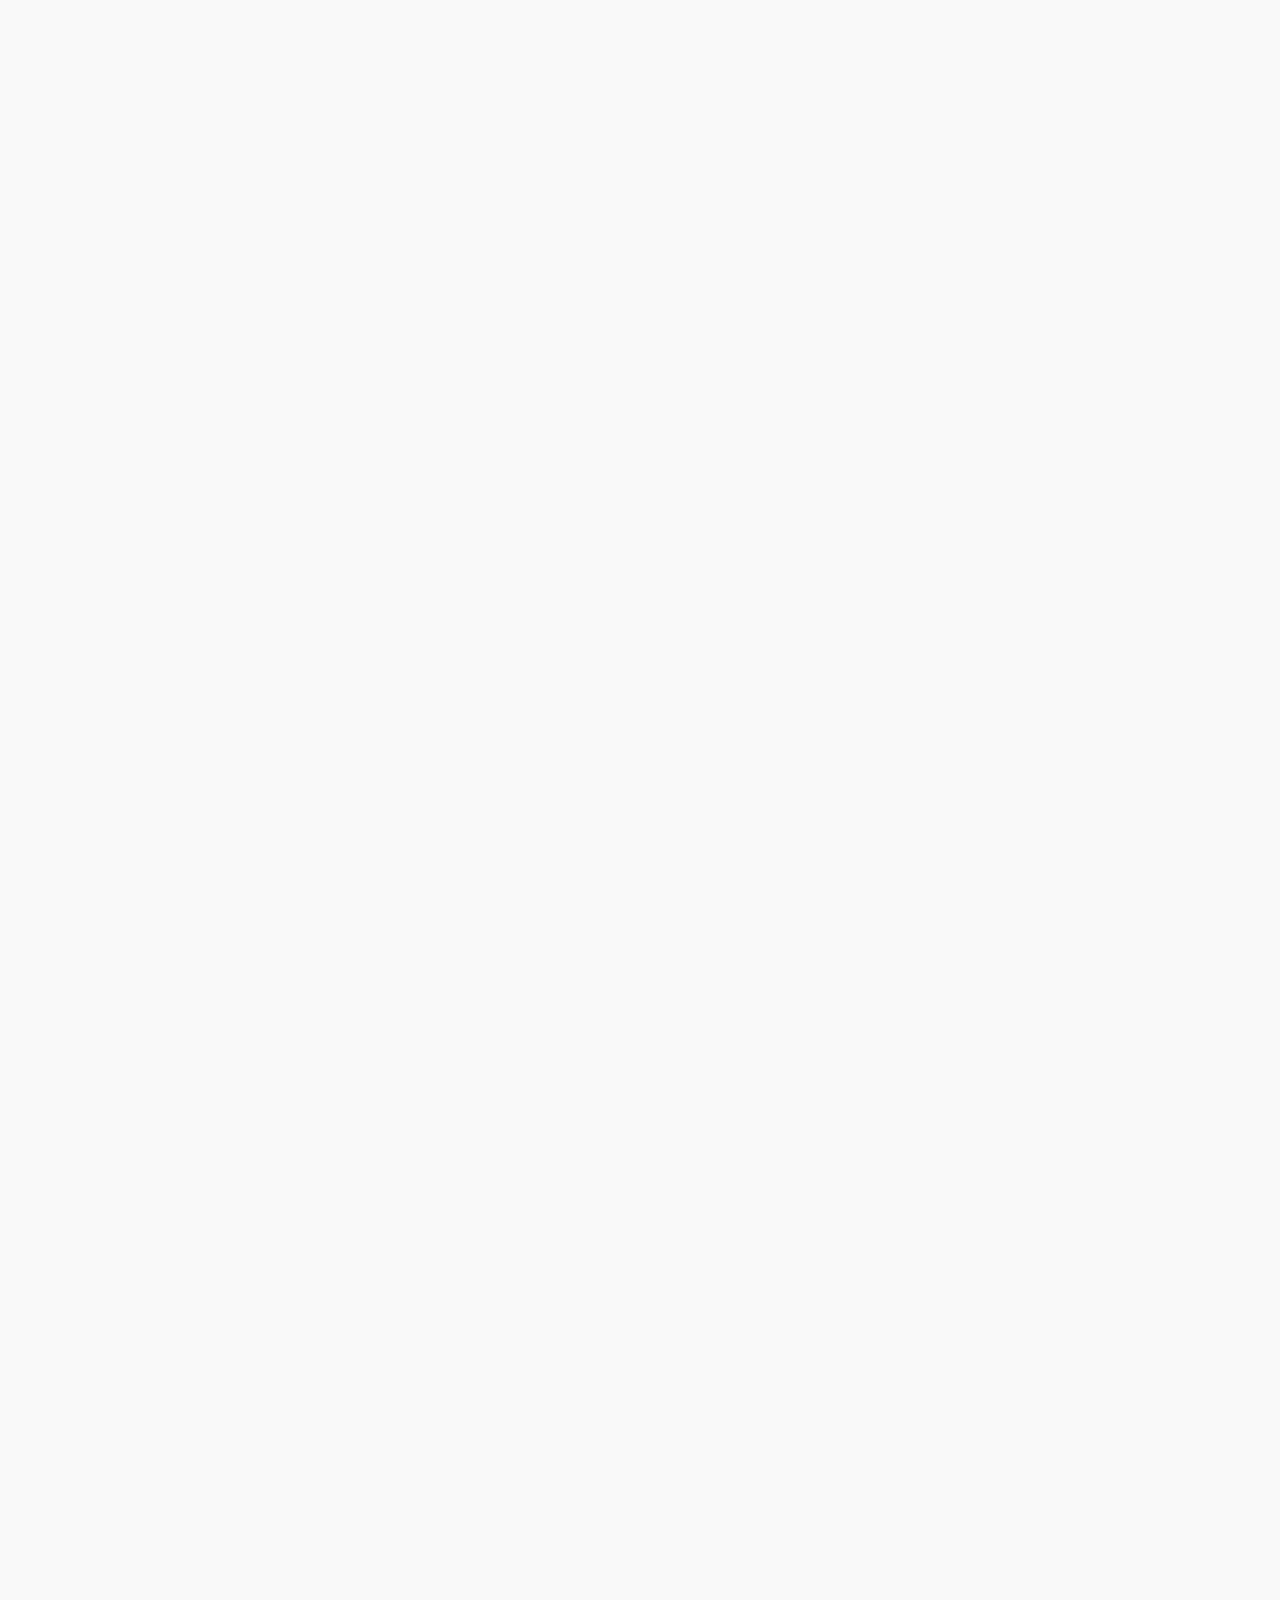
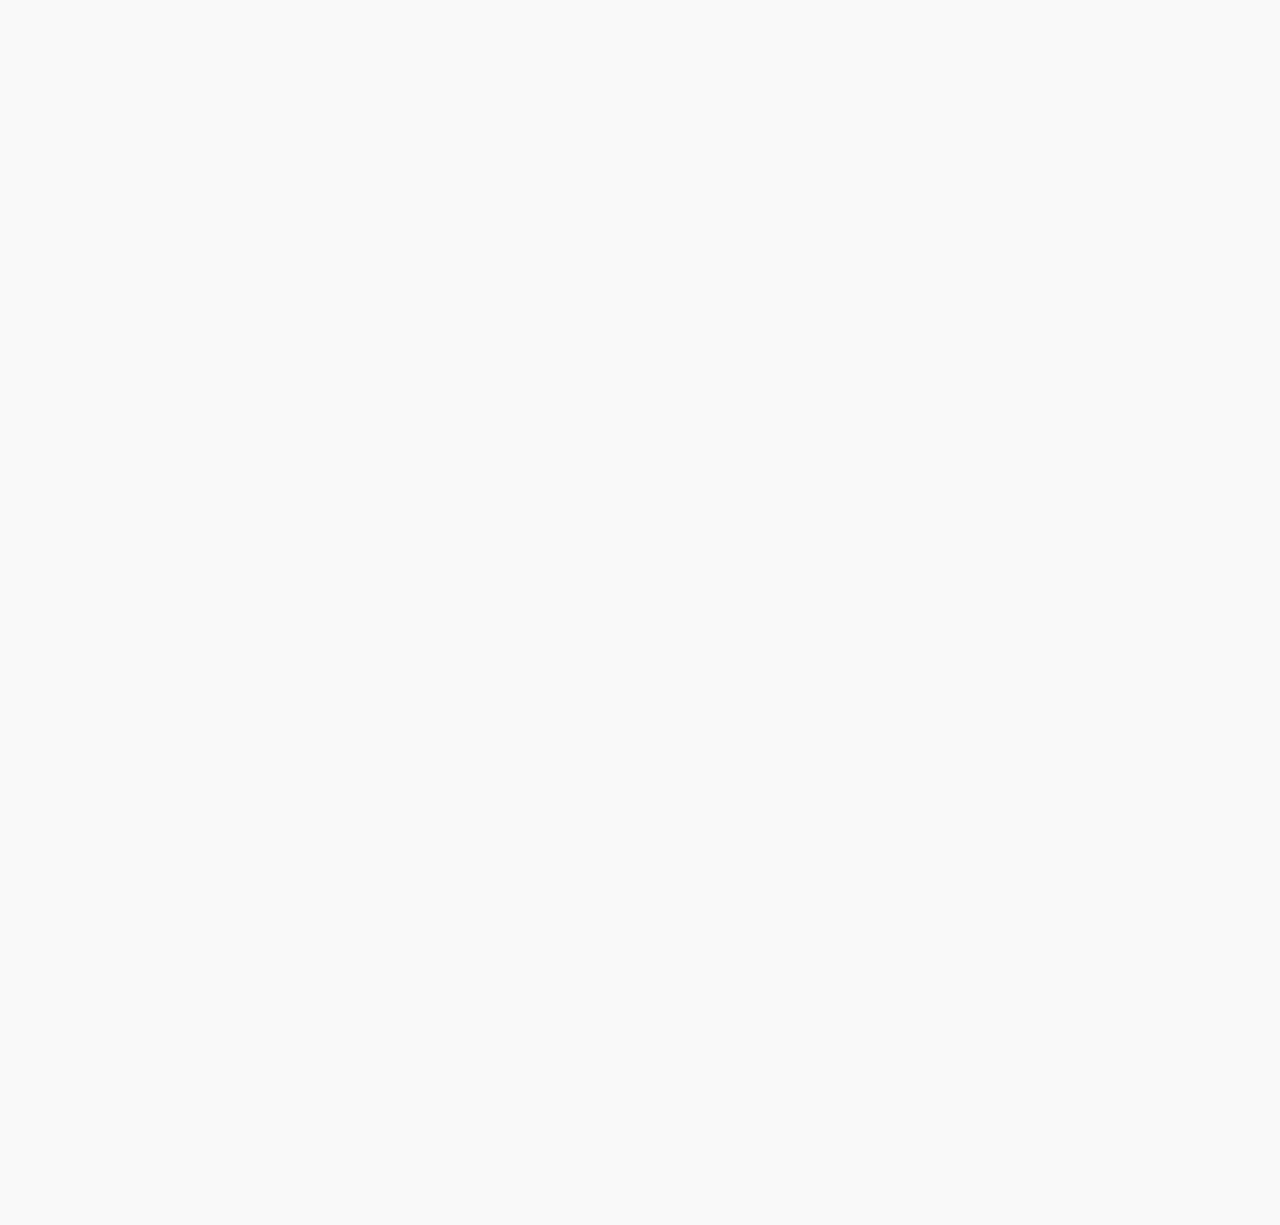
==== commit 227f1f54: "add" ====
--- a/index.html
+++ b/index.html
@@ -6,11 +6,11 @@
 		<meta name="viewport" content="width=device-width, initial-scale=1">
 <meta name="robots" content="max-image-preview:large">
 <title>vicky</title>
-<link rel="alternate" type="application/rss+xml" title="vicky &raquo; Feed" href="https://digiweb.pages.dev/feed/">
-<link rel="alternate" type="application/rss+xml" title="vicky &raquo; Comments Feed" href="https://digiweb.pages.dev/comments/feed/">
-<link rel="alternate" type="application/rss+xml" title="vicky &raquo; Sample Page Comments Feed" href="https://digiweb.pages.dev/sample-page/feed/">
+<link rel="alternate" type="application/rss+xml" title="vicky &raquo; Feed" href="https://vicky.pages.dev/feed/">
+<link rel="alternate" type="application/rss+xml" title="vicky &raquo; Comments Feed" href="https://vicky.pages.dev/comments/feed/">
+<link rel="alternate" type="application/rss+xml" title="vicky &raquo; Sample Page Comments Feed" href="https://vicky.pages.dev/sample-page/feed/">
 <script>
-window._wpemojiSettings = {"baseUrl":"https:\/\/s.w.org\/images\/core\/emoji\/14.0.0\/72x72\/","ext":".png","svgUrl":"https:\/\/s.w.org\/images\/core\/emoji\/14.0.0\/svg\/","svgExt":".svg","source":{"concatemoji":"https:\/\/digiweb.pages.dev\/wp-includes\/js\/wp-emoji-release.min.js?ver=6.4.3"}};
+window._wpemojiSettings = {"baseUrl":"https:\/\/s.w.org\/images\/core\/emoji\/14.0.0\/72x72\/","ext":".png","svgUrl":"https:\/\/s.w.org\/images\/core\/emoji\/14.0.0\/svg\/","svgExt":".svg","source":{"concatemoji":"https:\/\/vicky.pages.dev\/wp-includes\/js\/wp-emoji-release.min.js?ver=6.4.3"}};
 /*! This file is auto-generated */
 !function(i,n){var o,s,e;function c(e){try{var t={supportTests:e,timestamp:(new Date).valueOf()};sessionStorage.setItem(o,JSON.stringify(t))}catch(e){}}function p(e,t,n){e.clearRect(0,0,e.canvas.width,e.canvas.height),e.fillText(t,0,0);var t=new Uint32Array(e.getImageData(0,0,e.canvas.width,e.canvas.height).data),r=(e.clearRect(0,0,e.canvas.width,e.canvas.height),e.fillText(n,0,0),new Uint32Array(e.getImageData(0,0,e.canvas.width,e.canvas.height).data));return t.every(function(e,t){return e===r[t]})}function u(e,t,n){switch(t){case"flag":return n(e,"🏳️‍⚧️","🏳️​⚧️")?!1:!n(e,"🇺🇳","🇺​🇳")&&!n(e,"🏴󠁧󠁢󠁥󠁮󠁧󠁿","🏴​󠁧​󠁢​󠁥​󠁮​󠁧​󠁿");case"emoji":return!n(e,"🫱🏻‍🫲🏿","🫱🏻​🫲🏿")}return!1}function f(e,t,n){var r="undefined"!=typeof WorkerGlobalScope&&self instanceof WorkerGlobalScope?new OffscreenCanvas(300,150):i.createElement("canvas"),a=r.getContext("2d",{willReadFrequently:!0}),o=(a.textBaseline="top",a.font="600 32px Arial",{});return e.forEach(function(e){o[e]=t(a,e,n)}),o}function t(e){var t=i.createElement("script");t.src=e,t.defer=!0,i.head.appendChild(t)}"undefined"!=typeof Promise&&(o="wpEmojiSettingsSupports",s=["flag","emoji"],n.supports={everything:!0,everythingExceptFlag:!0},e=new Promise(function(e){i.addEventListener("DOMContentLoaded",e,{once:!0})}),new Promise(function(t){var n=function(){try{var e=JSON.parse(sessionStorage.getItem(o));if("object"==typeof e&&"number"==typeof e.timestamp&&(new Date).valueOf()<e.timestamp+604800&&"object"==typeof e.supportTests)return e.supportTests}catch(e){}return null}();if(!n){if("undefined"!=typeof Worker&&"undefined"!=typeof OffscreenCanvas&&"undefined"!=typeof URL&&URL.createObjectURL&&"undefined"!=typeof Blob)try{var e="postMessage("+f.toString()+"("+[JSON.stringify(s),u.toString(),p.toString()].join(",")+"));",r=new Blob([e],{type:"text/javascript"}),a=new Worker(URL.createObjectURL(r),{name:"wpTestEmojiSupports"});return void(a.onmessage=function(e){c(n=e.data),a.terminate(),t(n)})}catch(e){}c(n=f(s,u,p))}t(n)}).then(function(e){for(var t in e)n.supports[t]=e[t],n.supports.everything=n.supports.everything&&n.supports[t],"flag"!==t&&(n.supports.everythingExceptFlag=n.supports.everythingExceptFlag&&n.supports[t]);n.supports.everythingExceptFlag=n.supports.everythingExceptFlag&&!n.supports.flag,n.DOMReady=!1,n.readyCallback=function(){n.DOMReady=!0}}).then(function(){return e}).then(function(){var e;n.supports.everything||(n.readyCallback(),(e=n.source||{}).concatemoji?t(e.concatemoji):e.wpemoji&&e.twemoji&&(t(e.twemoji),t(e.wpemoji)))}))}((window,document),window._wpemojiSettings);
 </script>
@@ -57,31 +57,31 @@
 			width: auto;
 			z-index: 100000;
 		}</style>
-<link rel="stylesheet" id="elementor-frontend-css" href="https://digiweb.pages.dev/wp-content/plugins/elementor/assets/css/frontend-lite.min.css?ver=3.20.1" media="all">
-<link rel="stylesheet" id="swiper-css" href="https://digiweb.pages.dev/wp-content/plugins/elementor/assets/lib/swiper/v8/css/swiper.min.css?ver=8.4.5" media="all">
-<link rel="stylesheet" id="elementor-post-79-css" href="https://digiweb.pages.dev/wp-content/uploads/elementor/css/post-79.css?ver=1710842278" media="all">
-<link rel="stylesheet" id="elementor-global-css" href="https://digiweb.pages.dev/wp-content/uploads/elementor/css/global.css?ver=1710842586" media="all">
-<link rel="stylesheet" id="elementor-post-2-css" href="https://digiweb.pages.dev/wp-content/uploads/elementor/css/post-2.css?ver=1710842586" media="all">
+<link rel="stylesheet" id="elementor-frontend-css" href="https://vicky.pages.dev/wp-content/plugins/elementor/assets/css/frontend-lite.min.css?ver=3.20.1" media="all">
+<link rel="stylesheet" id="swiper-css" href="https://vicky.pages.dev/wp-content/plugins/elementor/assets/lib/swiper/v8/css/swiper.min.css?ver=8.4.5" media="all">
+<link rel="stylesheet" id="elementor-post-79-css" href="https://vicky.pages.dev/wp-content/uploads/elementor/css/post-79.css?ver=1710846173" media="all">
+<link rel="stylesheet" id="elementor-global-css" href="https://vicky.pages.dev/wp-content/uploads/elementor/css/global.css?ver=1710846173" media="all">
+<link rel="stylesheet" id="elementor-post-2-css" href="https://vicky.pages.dev/wp-content/uploads/elementor/css/post-2.css?ver=1710846174" media="all">
 <link rel="stylesheet" id="google-fonts-1-css" href="https://fonts.googleapis.com/css?family=Roboto%3A100%2C100italic%2C200%2C200italic%2C300%2C300italic%2C400%2C400italic%2C500%2C500italic%2C600%2C600italic%2C700%2C700italic%2C800%2C800italic%2C900%2C900italic%7CRoboto+Slab%3A100%2C100italic%2C200%2C200italic%2C300%2C300italic%2C400%2C400italic%2C500%2C500italic%2C600%2C600italic%2C700%2C700italic%2C800%2C800italic%2C900%2C900italic&#038;display=swap&#038;ver=6.4.3" media="all">
 <link rel="preconnect" href="https://fonts.gstatic.com/" crossorigin>
-<link rel="https://api.w.org/" href="https://digiweb.pages.dev/wp-json/">
-<link rel="alternate" type="application/json" href="https://digiweb.pages.dev/wp-json/wp/v2/pages/2">
-<link rel="EditURI" type="application/rsd+xml" title="RSD" href="https://digiweb.pages.dev/xmlrpc.php?rsd">
+<link rel="https://api.w.org/" href="https://vicky.pages.dev/wp-json/">
+<link rel="alternate" type="application/json" href="https://vicky.pages.dev/wp-json/wp/v2/pages/2">
+<link rel="EditURI" type="application/rsd+xml" title="RSD" href="https://vicky.pages.dev/xmlrpc.php?rsd">
 <meta name="generator" content="WordPress 6.4.3">
-<link rel="canonical" href="https://digiweb.pages.dev/">
-<link rel="shortlink" href="https://digiweb.pages.dev/">
-<link rel="alternate" type="application/json+oembed" href="https://digiweb.pages.dev/wp-json/oembed/1.0/embed?url=https%3A%2F%2Fhttps%3A%2F%2Fdigiweb.pages.dev%2F">
-<link rel="alternate" type="text/xml+oembed" href="https://digiweb.pages.dev/wp-json/oembed/1.0/embed?url=https%3A%2F%2Fhttps%3A%2F%2Fdigiweb.pages.dev%2F#038;format=xml">
+<link rel="canonical" href="https://vicky.pages.dev/">
+<link rel="shortlink" href="https://vicky.pages.dev/">
+<link rel="alternate" type="application/json+oembed" href="https://vicky.pages.dev/wp-json/oembed/1.0/embed?url=https%3A%2F%2Fhttps%3A%2F%2Fvicky.pages.dev%2F">
+<link rel="alternate" type="text/xml+oembed" href="https://vicky.pages.dev/wp-json/oembed/1.0/embed?url=https%3A%2F%2Fhttps%3A%2F%2Fvicky.pages.dev%2F#038;format=xml">
 <meta name="generator" content="Elementor 3.20.1; features: e_optimized_assets_loading, e_optimized_css_loading, e_font_icon_svg, additional_custom_breakpoints, block_editor_assets_optimize, e_image_loading_optimization; settings: css_print_method-external, google_font-enabled, font_display-swap">
-<style id="wp-fonts-local">@font-face{font-family:Inter;font-style:normal;font-weight:300 900;font-display:fallback;src:url('https://digiweb.pages.dev/wp-content/themes/twentytwentyfour/assets/fonts/inter/Inter-VariableFont_slnt,wght.woff2') format('woff2');font-stretch:normal;}
-@font-face{font-family:Cardo;font-style:normal;font-weight:400;font-display:fallback;src:url('https://digiweb.pages.dev/wp-content/themes/twentytwentyfour/assets/fonts/cardo/cardo_normal_400.woff2') format('woff2');}
-@font-face{font-family:Cardo;font-style:italic;font-weight:400;font-display:fallback;src:url('https://digiweb.pages.dev/wp-content/themes/twentytwentyfour/assets/fonts/cardo/cardo_italic_400.woff2') format('woff2');}
-@font-face{font-family:Cardo;font-style:normal;font-weight:700;font-display:fallback;src:url('https://digiweb.pages.dev/wp-content/themes/twentytwentyfour/assets/fonts/cardo/cardo_normal_700.woff2') format('woff2');}</style>
+<style id="wp-fonts-local">@font-face{font-family:Inter;font-style:normal;font-weight:300 900;font-display:fallback;src:url('https://vicky.pages.dev/wp-content/themes/twentytwentyfour/assets/fonts/inter/Inter-VariableFont_slnt,wght.woff2') format('woff2');font-stretch:normal;}
+@font-face{font-family:Cardo;font-style:normal;font-weight:400;font-display:fallback;src:url('https://vicky.pages.dev/wp-content/themes/twentytwentyfour/assets/fonts/cardo/cardo_normal_400.woff2') format('woff2');}
+@font-face{font-family:Cardo;font-style:italic;font-weight:400;font-display:fallback;src:url('https://vicky.pages.dev/wp-content/themes/twentytwentyfour/assets/fonts/cardo/cardo_italic_400.woff2') format('woff2');}
+@font-face{font-family:Cardo;font-style:normal;font-weight:700;font-display:fallback;src:url('https://vicky.pages.dev/wp-content/themes/twentytwentyfour/assets/fonts/cardo/cardo_normal_700.woff2') format('woff2');}</style>
 	<meta name="viewport" content="width=device-width, initial-scale=1.0, viewport-fit=cover">
 </head>
 <body class="home page-template page-template-elementor_canvas page page-id-2 wp-embed-responsive elementor-default elementor-template-canvas elementor-kit-79 elementor-page elementor-page-2">
 			<div data-elementor-type="wp-page" data-elementor-id="2" class="elementor elementor-2">
-				<div class="elementor-element elementor-element-8ff140e e-flex e-con-boxed e-con e-parent" data-id="8ff140e" data-element_type="container" data-core-v316-plus="true">
+				<div class="elementor-element elementor-element-8ff140e e-flex e-con-boxed e-con e-parent" data-id="8ff140e" data-element_type="container" data-settings="{&quot;background_background&quot;:&quot;classic&quot;}" data-core-v316-plus="true">
 					<div class="e-con-inner">
 				<div class="elementor-element elementor-element-c0fa68d elementor-widget elementor-widget-shortcode" data-id="c0fa68d" data-element_type="widget" data-widget_type="shortcode.default">
 				<div class="elementor-widget-container">
@@ -114,14 +114,14 @@
 text-align: center;
 }</style>
 				
-<section class="scrollsequence-wrap ssq-wrap-0 " id="ssq-uid-2-0-6" style=";height: calc(100vh + 1775px);padding:0;margin:0; margin-top:0;margin-bottom:0; width:100%; max-width:initial;box-sizing: border-box;border:-1px dashed blue;">
+<section class="scrollsequence-wrap ssq-wrap-0 " id="ssq-uid-2-0-243" style=";height: calc(100vh + 1925px);padding:0;margin:0; margin-top:0;margin-bottom:0; width:100%; max-width:initial;box-sizing: border-box;border:-1px dashed blue;">
   	<div class="scrollsequence-sticky" style="position:relative;box-sizing: border-box;">
   		<canvas class="scrollsequence-canvas" style="position:absolute;"></canvas>
 		<div class="scrollsequence-pages-wrap" style="position:relative; margin:0; padding:0; box-sizing: border-box;">
 
 		<div class="scrollsequence-page" id="ssq-page-0-0" style="box-sizing: border-box;height:100vh;width:100%;overflow:hidden!important;">
 				<div class="ssq-center-center">
-<h1 id="heading1">Website Design</h1>
+<h1 id="on-earth">Another day on Earth</h1>
 </div>
 
 		</div>  
@@ -133,9 +133,9 @@
 
 </section><!-- .scrollsequence-wrap -->
 		<script class="scrollsequence-input-script">var ssqInput={};
-				ssqInput={"debug":[],"show_footer":false,"show_sidebar":false,"preloadPercentage":"0.12","ssqFyiId":"6","siteUrl":"https:\/\/digiweb.pages.dev"};
+				ssqInput={"debug":[],"show_footer":false,"show_sidebar":false,"preloadPercentage":"0.12","ssqFyiId":"243","siteUrl":"https:\/\/vicky.pages.dev"};
 				ssqInput.sc=[];
-				ssqInput.sc[0]={"ssqId":"6","bodyBgColor":"","imageOpacity":"1","scrub":0.75,"forceFullWidth":1,"zIndex":null,"triggerStart":"1","triggerEnd":"0","canvasDPR":"quality","page":[{"alignX":{"desktop":"0.5","mobile":"0.5"},"alignY":{"desktop":"0.5","mobile":"0.5"},"imgDur":25,"scaleTo":{"desktop":"fill","mobile":"fill"},"animEl":[{"_type":"ssqnce_anim_io","ssqnce_anim_io_id":"#heading1","ssqnce_anim_io_start":"35","ssqnce_anim_io_end":"55","ssqnce_separator_in":"","ssqnce_anim_io_in_list":[{"_type":"ssqnce_anim_io_fade","ssqnce_anim_io_value":"0.5"}],"ssqnce_anim_io_in_duration":"0","ssqnce_separator_out":"","ssqnce_anim_io_out_list":[{"_type":"ssqnce_anim_io_fade","ssqnce_anim_io_value":"0.5"}],"ssqnce_anim_io_out_duration":"0"}],"imagesFull":["https:\/\/digiweb.pages.dev\/wp-content\/uploads\/2024\/03\/ezgif-frame-028.webp","https:\/\/digiweb.pages.dev\/wp-content\/uploads\/2024\/03\/ezgif-frame-029.webp","https:\/\/digiweb.pages.dev\/wp-content\/uploads\/2024\/03\/ezgif-frame-030.webp","https:\/\/digiweb.pages.dev\/wp-content\/uploads\/2024\/03\/ezgif-frame-031.webp","https:\/\/digiweb.pages.dev\/wp-content\/uploads\/2024\/03\/ezgif-frame-032.webp","https:\/\/digiweb.pages.dev\/wp-content\/uploads\/2024\/03\/ezgif-frame-033.webp","https:\/\/digiweb.pages.dev\/wp-content\/uploads\/2024\/03\/ezgif-frame-034.webp","https:\/\/digiweb.pages.dev\/wp-content\/uploads\/2024\/03\/ezgif-frame-035.webp","https:\/\/digiweb.pages.dev\/wp-content\/uploads\/2024\/03\/ezgif-frame-036.webp","https:\/\/digiweb.pages.dev\/wp-content\/uploads\/2024\/03\/ezgif-frame-037.webp","https:\/\/digiweb.pages.dev\/wp-content\/uploads\/2024\/03\/ezgif-frame-038.webp","https:\/\/digiweb.pages.dev\/wp-content\/uploads\/2024\/03\/ezgif-frame-039.webp","https:\/\/digiweb.pages.dev\/wp-content\/uploads\/2024\/03\/ezgif-frame-040.webp","https:\/\/digiweb.pages.dev\/wp-content\/uploads\/2024\/03\/ezgif-frame-041.webp","https:\/\/digiweb.pages.dev\/wp-content\/uploads\/2024\/03\/ezgif-frame-042.webp","https:\/\/digiweb.pages.dev\/wp-content\/uploads\/2024\/03\/ezgif-frame-043.webp","https:\/\/digiweb.pages.dev\/wp-content\/uploads\/2024\/03\/ezgif-frame-044.webp","https:\/\/digiweb.pages.dev\/wp-content\/uploads\/2024\/03\/ezgif-frame-045.webp","https:\/\/digiweb.pages.dev\/wp-content\/uploads\/2024\/03\/ezgif-frame-046.webp","https:\/\/digiweb.pages.dev\/wp-content\/uploads\/2024\/03\/ezgif-frame-047.webp","https:\/\/digiweb.pages.dev\/wp-content\/uploads\/2024\/03\/ezgif-frame-048.webp","https:\/\/digiweb.pages.dev\/wp-content\/uploads\/2024\/03\/ezgif-frame-049.webp","https:\/\/digiweb.pages.dev\/wp-content\/uploads\/2024\/03\/ezgif-frame-050.webp","https:\/\/digiweb.pages.dev\/wp-content\/uploads\/2024\/03\/ezgif-frame-051.webp","https:\/\/digiweb.pages.dev\/wp-content\/uploads\/2024\/03\/ezgif-frame-052.webp","https:\/\/digiweb.pages.dev\/wp-content\/uploads\/2024\/03\/ezgif-frame-053.webp","https:\/\/digiweb.pages.dev\/wp-content\/uploads\/2024\/03\/ezgif-frame-054.webp","https:\/\/digiweb.pages.dev\/wp-content\/uploads\/2024\/03\/ezgif-frame-055.webp","https:\/\/digiweb.pages.dev\/wp-content\/uploads\/2024\/03\/ezgif-frame-056.webp","https:\/\/digiweb.pages.dev\/wp-content\/uploads\/2024\/03\/ezgif-frame-057.webp","https:\/\/digiweb.pages.dev\/wp-content\/uploads\/2024\/03\/ezgif-frame-058.webp","https:\/\/digiweb.pages.dev\/wp-content\/uploads\/2024\/03\/ezgif-frame-059.webp","https:\/\/digiweb.pages.dev\/wp-content\/uploads\/2024\/03\/ezgif-frame-060.webp","https:\/\/digiweb.pages.dev\/wp-content\/uploads\/2024\/03\/ezgif-frame-061.webp","https:\/\/digiweb.pages.dev\/wp-content\/uploads\/2024\/03\/ezgif-frame-062.webp","https:\/\/digiweb.pages.dev\/wp-content\/uploads\/2024\/03\/ezgif-frame-063.webp","https:\/\/digiweb.pages.dev\/wp-content\/uploads\/2024\/03\/ezgif-frame-064.webp","https:\/\/digiweb.pages.dev\/wp-content\/uploads\/2024\/03\/ezgif-frame-065.webp","https:\/\/digiweb.pages.dev\/wp-content\/uploads\/2024\/03\/ezgif-frame-066.webp","https:\/\/digiweb.pages.dev\/wp-content\/uploads\/2024\/03\/ezgif-frame-067.webp","https:\/\/digiweb.pages.dev\/wp-content\/uploads\/2024\/03\/ezgif-frame-068.webp","https:\/\/digiweb.pages.dev\/wp-content\/uploads\/2024\/03\/ezgif-frame-069.webp","https:\/\/digiweb.pages.dev\/wp-content\/uploads\/2024\/03\/ezgif-frame-070.webp","https:\/\/digiweb.pages.dev\/wp-content\/uploads\/2024\/03\/ezgif-frame-071.webp","https:\/\/digiweb.pages.dev\/wp-content\/uploads\/2024\/03\/ezgif-frame-072.webp","https:\/\/digiweb.pages.dev\/wp-content\/uploads\/2024\/03\/ezgif-frame-073.webp","https:\/\/digiweb.pages.dev\/wp-content\/uploads\/2024\/03\/ezgif-frame-074.webp","https:\/\/digiweb.pages.dev\/wp-content\/uploads\/2024\/03\/ezgif-frame-075.webp","https:\/\/digiweb.pages.dev\/wp-content\/uploads\/2024\/03\/ezgif-frame-076.webp","https:\/\/digiweb.pages.dev\/wp-content\/uploads\/2024\/03\/ezgif-frame-077.webp","https:\/\/digiweb.pages.dev\/wp-content\/uploads\/2024\/03\/ezgif-frame-078.webp","https:\/\/digiweb.pages.dev\/wp-content\/uploads\/2024\/03\/ezgif-frame-079.webp","https:\/\/digiweb.pages.dev\/wp-content\/uploads\/2024\/03\/ezgif-frame-080.webp","https:\/\/digiweb.pages.dev\/wp-content\/uploads\/2024\/03\/ezgif-frame-081.webp","https:\/\/digiweb.pages.dev\/wp-content\/uploads\/2024\/03\/ezgif-frame-082.webp","https:\/\/digiweb.pages.dev\/wp-content\/uploads\/2024\/03\/ezgif-frame-083.webp","https:\/\/digiweb.pages.dev\/wp-content\/uploads\/2024\/03\/ezgif-frame-084.webp","https:\/\/digiweb.pages.dev\/wp-content\/uploads\/2024\/03\/ezgif-frame-085.webp","https:\/\/digiweb.pages.dev\/wp-content\/uploads\/2024\/03\/ezgif-frame-086.webp","https:\/\/digiweb.pages.dev\/wp-content\/uploads\/2024\/03\/ezgif-frame-087.webp","https:\/\/digiweb.pages.dev\/wp-content\/uploads\/2024\/03\/ezgif-frame-088.webp","https:\/\/digiweb.pages.dev\/wp-content\/uploads\/2024\/03\/ezgif-frame-089.webp","https:\/\/digiweb.pages.dev\/wp-content\/uploads\/2024\/03\/ezgif-frame-090.webp","https:\/\/digiweb.pages.dev\/wp-content\/uploads\/2024\/03\/ezgif-frame-091.webp","https:\/\/digiweb.pages.dev\/wp-content\/uploads\/2024\/03\/ezgif-frame-092.webp","https:\/\/digiweb.pages.dev\/wp-content\/uploads\/2024\/03\/ezgif-frame-093.webp","https:\/\/digiweb.pages.dev\/wp-content\/uploads\/2024\/03\/ezgif-frame-094.webp","https:\/\/digiweb.pages.dev\/wp-content\/uploads\/2024\/03\/ezgif-frame-095.webp","https:\/\/digiweb.pages.dev\/wp-content\/uploads\/2024\/03\/ezgif-frame-096.webp","https:\/\/digiweb.pages.dev\/wp-content\/uploads\/2024\/03\/ezgif-frame-097.webp","https:\/\/digiweb.pages.dev\/wp-content\/uploads\/2024\/03\/ezgif-frame-098.webp"],"imagesLength":71,"animElLength":1,"pageSpacer":1775,"pageAbsBegin":0,"pageAbsEnd":1775}],"pageLength":1,"scSpacer":1775,"position":"sticky-js"};</script>
+				ssqInput.sc[0]={"ssqId":"243","bodyBgColor":"#404040","imageOpacity":"1","scrub":0.75,"forceFullWidth":0,"zIndex":null,"triggerStart":"1","triggerEnd":"0","canvasDPR":"quality","page":[{"alignX":{"desktop":"0.5","mobile":"0.5"},"alignY":{"desktop":"0.5","mobile":"0.5"},"imgDur":25,"scaleTo":{"desktop":"fill","mobile":"fill"},"animEl":[],"imagesFull":["https:\/\/vicky.pages.dev\/wp-content\/uploads\/2024\/03\/ezgif-frame-098.webp","https:\/\/vicky.pages.dev\/wp-content\/uploads\/2024\/03\/ezgif-frame-097.webp","https:\/\/vicky.pages.dev\/wp-content\/uploads\/2024\/03\/ezgif-frame-096.webp","https:\/\/vicky.pages.dev\/wp-content\/uploads\/2024\/03\/ezgif-frame-095.webp","https:\/\/vicky.pages.dev\/wp-content\/uploads\/2024\/03\/ezgif-frame-094.webp","https:\/\/vicky.pages.dev\/wp-content\/uploads\/2024\/03\/ezgif-frame-093.webp","https:\/\/vicky.pages.dev\/wp-content\/uploads\/2024\/03\/ezgif-frame-092.webp","https:\/\/vicky.pages.dev\/wp-content\/uploads\/2024\/03\/ezgif-frame-091.webp","https:\/\/vicky.pages.dev\/wp-content\/uploads\/2024\/03\/ezgif-frame-090.webp","https:\/\/vicky.pages.dev\/wp-content\/uploads\/2024\/03\/ezgif-frame-089.webp","https:\/\/vicky.pages.dev\/wp-content\/uploads\/2024\/03\/ezgif-frame-088.webp","https:\/\/vicky.pages.dev\/wp-content\/uploads\/2024\/03\/ezgif-frame-087.webp","https:\/\/vicky.pages.dev\/wp-content\/uploads\/2024\/03\/ezgif-frame-086.webp","https:\/\/vicky.pages.dev\/wp-content\/uploads\/2024\/03\/ezgif-frame-085.webp","https:\/\/vicky.pages.dev\/wp-content\/uploads\/2024\/03\/ezgif-frame-084.webp","https:\/\/vicky.pages.dev\/wp-content\/uploads\/2024\/03\/ezgif-frame-083.webp","https:\/\/vicky.pages.dev\/wp-content\/uploads\/2024\/03\/ezgif-frame-082.webp","https:\/\/vicky.pages.dev\/wp-content\/uploads\/2024\/03\/ezgif-frame-081.webp","https:\/\/vicky.pages.dev\/wp-content\/uploads\/2024\/03\/ezgif-frame-080.webp","https:\/\/vicky.pages.dev\/wp-content\/uploads\/2024\/03\/ezgif-frame-079.webp","https:\/\/vicky.pages.dev\/wp-content\/uploads\/2024\/03\/ezgif-frame-078.webp","https:\/\/vicky.pages.dev\/wp-content\/uploads\/2024\/03\/ezgif-frame-077.webp","https:\/\/vicky.pages.dev\/wp-content\/uploads\/2024\/03\/ezgif-frame-076.webp","https:\/\/vicky.pages.dev\/wp-content\/uploads\/2024\/03\/ezgif-frame-075.webp","https:\/\/vicky.pages.dev\/wp-content\/uploads\/2024\/03\/ezgif-frame-074.webp","https:\/\/vicky.pages.dev\/wp-content\/uploads\/2024\/03\/ezgif-frame-073.webp","https:\/\/vicky.pages.dev\/wp-content\/uploads\/2024\/03\/ezgif-frame-072.webp","https:\/\/vicky.pages.dev\/wp-content\/uploads\/2024\/03\/ezgif-frame-071.webp","https:\/\/vicky.pages.dev\/wp-content\/uploads\/2024\/03\/ezgif-frame-070.webp","https:\/\/vicky.pages.dev\/wp-content\/uploads\/2024\/03\/ezgif-frame-069.webp","https:\/\/vicky.pages.dev\/wp-content\/uploads\/2024\/03\/ezgif-frame-068.webp","https:\/\/vicky.pages.dev\/wp-content\/uploads\/2024\/03\/ezgif-frame-067.webp","https:\/\/vicky.pages.dev\/wp-content\/uploads\/2024\/03\/ezgif-frame-066.webp","https:\/\/vicky.pages.dev\/wp-content\/uploads\/2024\/03\/ezgif-frame-065.webp","https:\/\/vicky.pages.dev\/wp-content\/uploads\/2024\/03\/ezgif-frame-064.webp","https:\/\/vicky.pages.dev\/wp-content\/uploads\/2024\/03\/ezgif-frame-063.webp","https:\/\/vicky.pages.dev\/wp-content\/uploads\/2024\/03\/ezgif-frame-062.webp","https:\/\/vicky.pages.dev\/wp-content\/uploads\/2024\/03\/ezgif-frame-061.webp","https:\/\/vicky.pages.dev\/wp-content\/uploads\/2024\/03\/ezgif-frame-060.webp","https:\/\/vicky.pages.dev\/wp-content\/uploads\/2024\/03\/ezgif-frame-059.webp","https:\/\/vicky.pages.dev\/wp-content\/uploads\/2024\/03\/ezgif-frame-058.webp","https:\/\/vicky.pages.dev\/wp-content\/uploads\/2024\/03\/ezgif-frame-057.webp","https:\/\/vicky.pages.dev\/wp-content\/uploads\/2024\/03\/ezgif-frame-056.webp","https:\/\/vicky.pages.dev\/wp-content\/uploads\/2024\/03\/ezgif-frame-055.webp","https:\/\/vicky.pages.dev\/wp-content\/uploads\/2024\/03\/ezgif-frame-054.webp","https:\/\/vicky.pages.dev\/wp-content\/uploads\/2024\/03\/ezgif-frame-053.webp","https:\/\/vicky.pages.dev\/wp-content\/uploads\/2024\/03\/ezgif-frame-052.webp","https:\/\/vicky.pages.dev\/wp-content\/uploads\/2024\/03\/ezgif-frame-051.webp","https:\/\/vicky.pages.dev\/wp-content\/uploads\/2024\/03\/ezgif-frame-050.webp","https:\/\/vicky.pages.dev\/wp-content\/uploads\/2024\/03\/ezgif-frame-049.webp","https:\/\/vicky.pages.dev\/wp-content\/uploads\/2024\/03\/ezgif-frame-048.webp","https:\/\/vicky.pages.dev\/wp-content\/uploads\/2024\/03\/ezgif-frame-047.webp","https:\/\/vicky.pages.dev\/wp-content\/uploads\/2024\/03\/ezgif-frame-046.webp","https:\/\/vicky.pages.dev\/wp-content\/uploads\/2024\/03\/ezgif-frame-045.webp","https:\/\/vicky.pages.dev\/wp-content\/uploads\/2024\/03\/ezgif-frame-044.webp","https:\/\/vicky.pages.dev\/wp-content\/uploads\/2024\/03\/ezgif-frame-043.webp","https:\/\/vicky.pages.dev\/wp-content\/uploads\/2024\/03\/ezgif-frame-042.webp","https:\/\/vicky.pages.dev\/wp-content\/uploads\/2024\/03\/ezgif-frame-041.webp","https:\/\/vicky.pages.dev\/wp-content\/uploads\/2024\/03\/ezgif-frame-040.webp","https:\/\/vicky.pages.dev\/wp-content\/uploads\/2024\/03\/ezgif-frame-039.webp","https:\/\/vicky.pages.dev\/wp-content\/uploads\/2024\/03\/ezgif-frame-038.webp","https:\/\/vicky.pages.dev\/wp-content\/uploads\/2024\/03\/ezgif-frame-037.webp","https:\/\/vicky.pages.dev\/wp-content\/uploads\/2024\/03\/ezgif-frame-036.webp","https:\/\/vicky.pages.dev\/wp-content\/uploads\/2024\/03\/ezgif-frame-035.webp","https:\/\/vicky.pages.dev\/wp-content\/uploads\/2024\/03\/ezgif-frame-034.webp","https:\/\/vicky.pages.dev\/wp-content\/uploads\/2024\/03\/ezgif-frame-033.webp","https:\/\/vicky.pages.dev\/wp-content\/uploads\/2024\/03\/ezgif-frame-032.webp","https:\/\/vicky.pages.dev\/wp-content\/uploads\/2024\/03\/ezgif-frame-031.webp","https:\/\/vicky.pages.dev\/wp-content\/uploads\/2024\/03\/ezgif-frame-030.webp","https:\/\/vicky.pages.dev\/wp-content\/uploads\/2024\/03\/ezgif-frame-029.webp","https:\/\/vicky.pages.dev\/wp-content\/uploads\/2024\/03\/ezgif-frame-028.webp","https:\/\/vicky.pages.dev\/wp-content\/uploads\/2024\/03\/ezgif-frame-027.webp","https:\/\/vicky.pages.dev\/wp-content\/uploads\/2024\/03\/ezgif-frame-026.webp","https:\/\/vicky.pages.dev\/wp-content\/uploads\/2024\/03\/ezgif-frame-025.webp","https:\/\/vicky.pages.dev\/wp-content\/uploads\/2024\/03\/ezgif-frame-023.webp","https:\/\/vicky.pages.dev\/wp-content\/uploads\/2024\/03\/ezgif-frame-024.webp","https:\/\/vicky.pages.dev\/wp-content\/uploads\/2024\/03\/ezgif-frame-022.webp"],"imagesLength":77,"animElLength":0,"pageSpacer":1925,"pageAbsBegin":0,"pageAbsEnd":1925}],"pageLength":1,"scSpacer":1925,"position":"sticky-js"};</script>
 </scrollsequence>
 		</div>
 				</div>
@@ -181,16 +181,16 @@
 		// Inject the skip link.
 		sibling.parentElement.insertBefore( skipLink, sibling );
 	}() );</script>
-<script src="https://digiweb.pages.dev/wp-includes/js/jquery/jquery.min.js?ver=3.7.1" id="jquery-core-js"></script>
-<script src="https://digiweb.pages.dev/wp-includes/js/jquery/jquery-migrate.min.js?ver=3.4.1" id="jquery-migrate-js"></script>
-<script src="https://digiweb.pages.dev/wp-content/plugins/scrollsequence-pro/public/js/gsap__premium_only.js?ver=3.8.0" id="gsap-js"></script>
-<script src="https://digiweb.pages.dev/wp-content/plugins/scrollsequence-pro/public/js/gsap-scrolltrigger__premium_only.js?ver=3.8.0" id="scrolltrigger-js"></script>
-<script src="https://digiweb.pages.dev/wp-content/plugins/scrollsequence-pro/public/js/ssq-lib__premium_only.js?ver=1.4.5" id="scrollsequence-lib-premium-js"></script>
-<script src="https://digiweb.pages.dev/wp-content/plugins/elementor/assets/js/webpack.runtime.min.js?ver=3.20.1" id="elementor-webpack-runtime-js"></script>
-<script src="https://digiweb.pages.dev/wp-content/plugins/elementor/assets/js/frontend-modules.min.js?ver=3.20.1" id="elementor-frontend-modules-js"></script>
-<script src="https://digiweb.pages.dev/wp-content/plugins/elementor/assets/lib/waypoints/waypoints.min.js?ver=4.0.2" id="elementor-waypoints-js"></script>
-<script src="https://digiweb.pages.dev/wp-includes/js/jquery/ui/core.min.js?ver=1.13.2" id="jquery-ui-core-js"></script>
-<script id="elementor-frontend-js-before">var elementorFrontendConfig = {"environmentMode":{"edit":false,"wpPreview":false,"isScriptDebug":false},"i18n":{"shareOnFacebook":"Share on Facebook","shareOnTwitter":"Share on Twitter","pinIt":"Pin it","download":"Download","downloadImage":"Download image","fullscreen":"Fullscreen","zoom":"Zoom","share":"Share","playVideo":"Play Video","previous":"Previous","next":"Next","close":"Close","a11yCarouselWrapperAriaLabel":"Carousel | Horizontal scrolling: Arrow Left & Right","a11yCarouselPrevSlideMessage":"Previous slide","a11yCarouselNextSlideMessage":"Next slide","a11yCarouselFirstSlideMessage":"This is the first slide","a11yCarouselLastSlideMessage":"This is the last slide","a11yCarouselPaginationBulletMessage":"Go to slide"},"is_rtl":false,"breakpoints":{"xs":0,"sm":480,"md":768,"lg":1025,"xl":1440,"xxl":1600},"responsive":{"breakpoints":{"mobile":{"label":"Mobile Portrait","value":767,"default_value":767,"direction":"max","is_enabled":true},"mobile_extra":{"label":"Mobile Landscape","value":880,"default_value":880,"direction":"max","is_enabled":false},"tablet":{"label":"Tablet Portrait","value":1024,"default_value":1024,"direction":"max","is_enabled":true},"tablet_extra":{"label":"Tablet Landscape","value":1200,"default_value":1200,"direction":"max","is_enabled":false},"laptop":{"label":"Laptop","value":1366,"default_value":1366,"direction":"max","is_enabled":false},"widescreen":{"label":"Widescreen","value":2400,"default_value":2400,"direction":"min","is_enabled":false}}},"version":"3.20.1","is_static":false,"experimentalFeatures":{"e_optimized_assets_loading":true,"e_optimized_css_loading":true,"e_font_icon_svg":true,"additional_custom_breakpoints":true,"container":true,"e_swiper_latest":true,"container_grid":true,"block_editor_assets_optimize":true,"ai-layout":true,"landing-pages":true,"e_image_loading_optimization":true},"urls":{"assets":"https:\/\/digiweb.pages.dev\/wp-content\/plugins\/elementor\/assets\/"},"swiperClass":"swiper","settings":{"page":[],"editorPreferences":[]},"kit":{"active_breakpoints":["viewport_mobile","viewport_tablet"],"global_image_lightbox":"yes","lightbox_enable_counter":"yes","lightbox_enable_fullscreen":"yes","lightbox_enable_zoom":"yes","lightbox_enable_share":"yes","lightbox_title_src":"title","lightbox_description_src":"description"},"post":{"id":2,"title":"vicky","excerpt":"","featuredImage":false}};</script>
-<script src="https://digiweb.pages.dev/wp-content/plugins/elementor/assets/js/frontend.min.js?ver=3.20.1" id="elementor-frontend-js"></script>
+<script src="https://vicky.pages.dev/wp-includes/js/jquery/jquery.min.js?ver=3.7.1" id="jquery-core-js"></script>
+<script src="https://vicky.pages.dev/wp-includes/js/jquery/jquery-migrate.min.js?ver=3.4.1" id="jquery-migrate-js"></script>
+<script src="https://vicky.pages.dev/wp-content/plugins/scrollsequence-pro/public/js/gsap__premium_only.js?ver=3.8.0" id="gsap-js"></script>
+<script src="https://vicky.pages.dev/wp-content/plugins/scrollsequence-pro/public/js/gsap-scrolltrigger__premium_only.js?ver=3.8.0" id="scrolltrigger-js"></script>
+<script src="https://vicky.pages.dev/wp-content/plugins/scrollsequence-pro/public/js/ssq-lib__premium_only.js?ver=1.4.5" id="scrollsequence-lib-premium-js"></script>
+<script src="https://vicky.pages.dev/wp-content/plugins/elementor/assets/js/webpack.runtime.min.js?ver=3.20.1" id="elementor-webpack-runtime-js"></script>
+<script src="https://vicky.pages.dev/wp-content/plugins/elementor/assets/js/frontend-modules.min.js?ver=3.20.1" id="elementor-frontend-modules-js"></script>
+<script src="https://vicky.pages.dev/wp-content/plugins/elementor/assets/lib/waypoints/waypoints.min.js?ver=4.0.2" id="elementor-waypoints-js"></script>
+<script src="https://vicky.pages.dev/wp-includes/js/jquery/ui/core.min.js?ver=1.13.2" id="jquery-ui-core-js"></script>
+<script id="elementor-frontend-js-before">var elementorFrontendConfig = {"environmentMode":{"edit":false,"wpPreview":false,"isScriptDebug":false},"i18n":{"shareOnFacebook":"Share on Facebook","shareOnTwitter":"Share on Twitter","pinIt":"Pin it","download":"Download","downloadImage":"Download image","fullscreen":"Fullscreen","zoom":"Zoom","share":"Share","playVideo":"Play Video","previous":"Previous","next":"Next","close":"Close","a11yCarouselWrapperAriaLabel":"Carousel | Horizontal scrolling: Arrow Left & Right","a11yCarouselPrevSlideMessage":"Previous slide","a11yCarouselNextSlideMessage":"Next slide","a11yCarouselFirstSlideMessage":"This is the first slide","a11yCarouselLastSlideMessage":"This is the last slide","a11yCarouselPaginationBulletMessage":"Go to slide"},"is_rtl":false,"breakpoints":{"xs":0,"sm":480,"md":768,"lg":1025,"xl":1440,"xxl":1600},"responsive":{"breakpoints":{"mobile":{"label":"Mobile Portrait","value":767,"default_value":767,"direction":"max","is_enabled":true},"mobile_extra":{"label":"Mobile Landscape","value":880,"default_value":880,"direction":"max","is_enabled":false},"tablet":{"label":"Tablet Portrait","value":1024,"default_value":1024,"direction":"max","is_enabled":true},"tablet_extra":{"label":"Tablet Landscape","value":1200,"default_value":1200,"direction":"max","is_enabled":false},"laptop":{"label":"Laptop","value":1366,"default_value":1366,"direction":"max","is_enabled":false},"widescreen":{"label":"Widescreen","value":2400,"default_value":2400,"direction":"min","is_enabled":false}}},"version":"3.20.1","is_static":false,"experimentalFeatures":{"e_optimized_assets_loading":true,"e_optimized_css_loading":true,"e_font_icon_svg":true,"additional_custom_breakpoints":true,"container":true,"e_swiper_latest":true,"container_grid":true,"block_editor_assets_optimize":true,"ai-layout":true,"landing-pages":true,"e_image_loading_optimization":true},"urls":{"assets":"https:\/\/vicky.pages.dev\/wp-content\/plugins\/elementor\/assets\/"},"swiperClass":"swiper","settings":{"page":[],"editorPreferences":[]},"kit":{"active_breakpoints":["viewport_mobile","viewport_tablet"],"global_image_lightbox":"yes","lightbox_enable_counter":"yes","lightbox_enable_fullscreen":"yes","lightbox_enable_zoom":"yes","lightbox_enable_share":"yes","lightbox_title_src":"title","lightbox_description_src":"description"},"post":{"id":2,"title":"vicky","excerpt":"","featuredImage":false}};</script>
+<script src="https://vicky.pages.dev/wp-content/plugins/elementor/assets/js/frontend.min.js?ver=3.20.1" id="elementor-frontend-js"></script>
 	</body>
 </html>